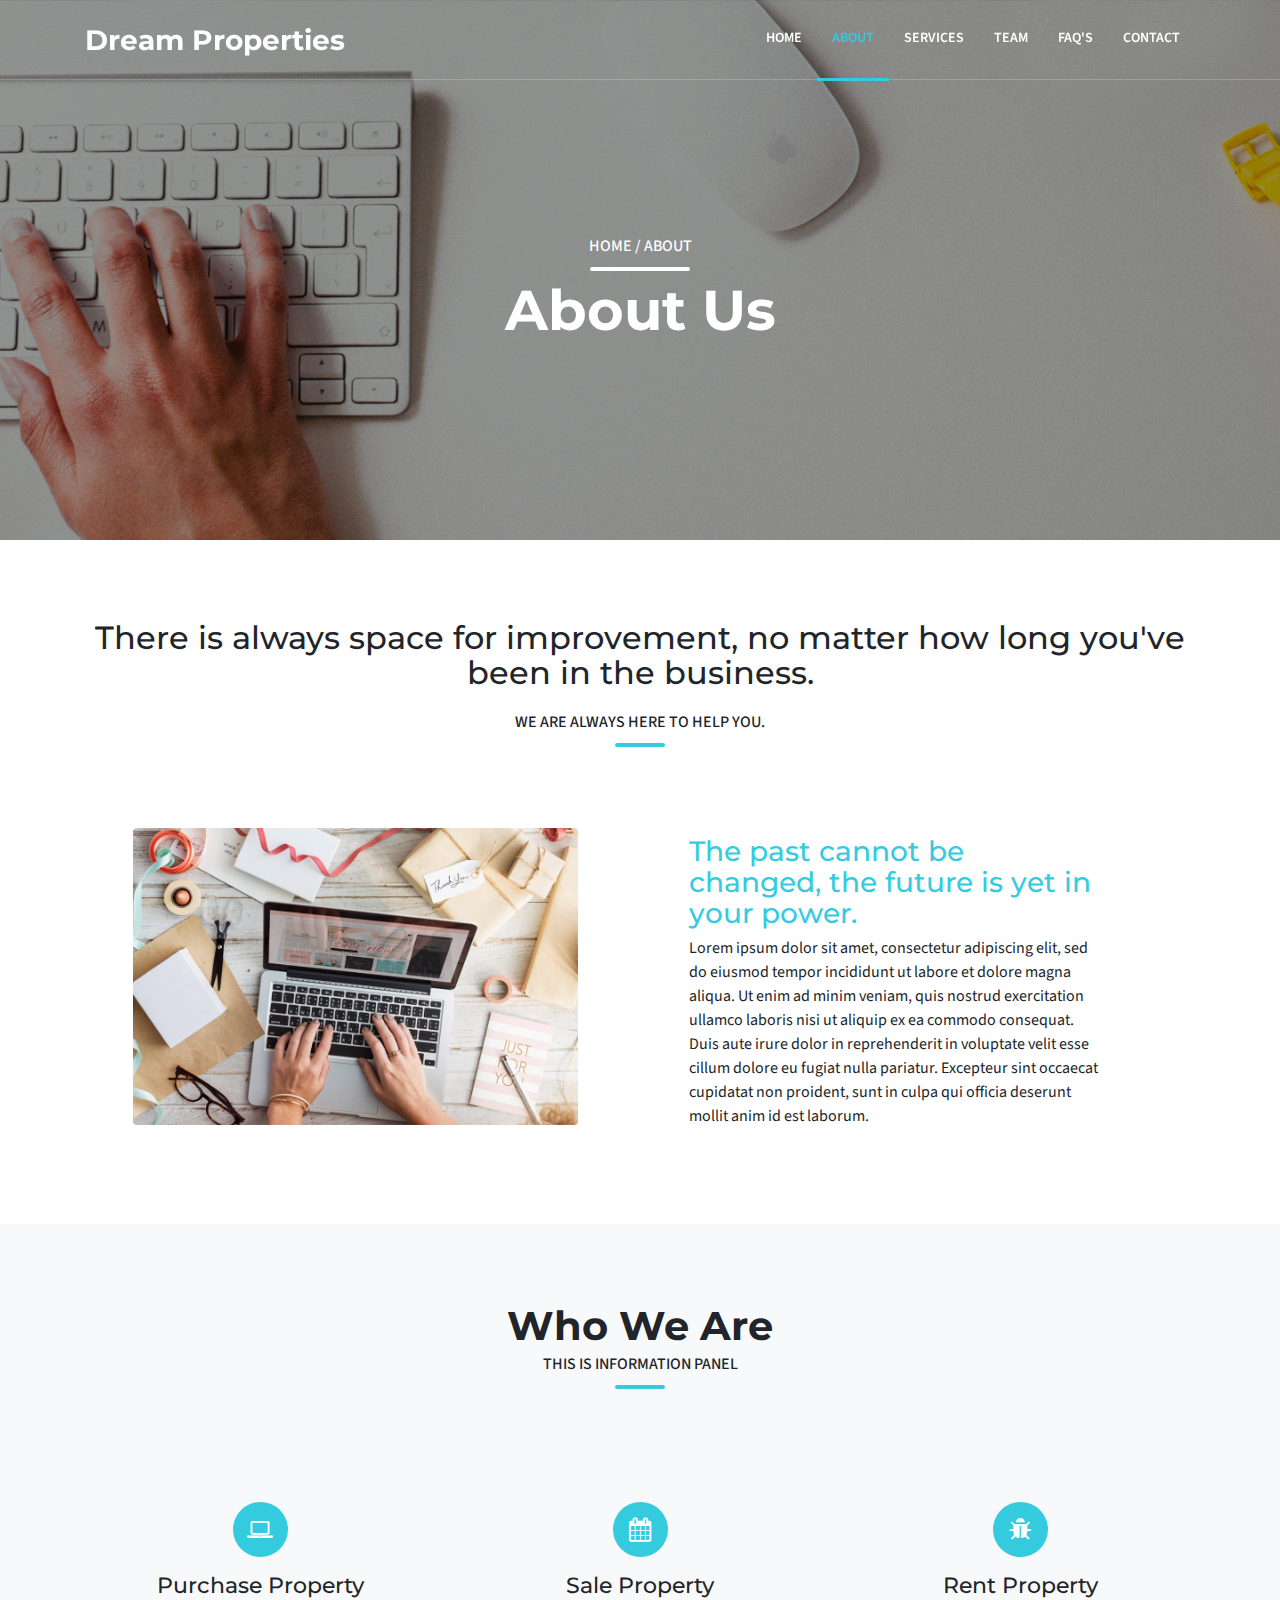
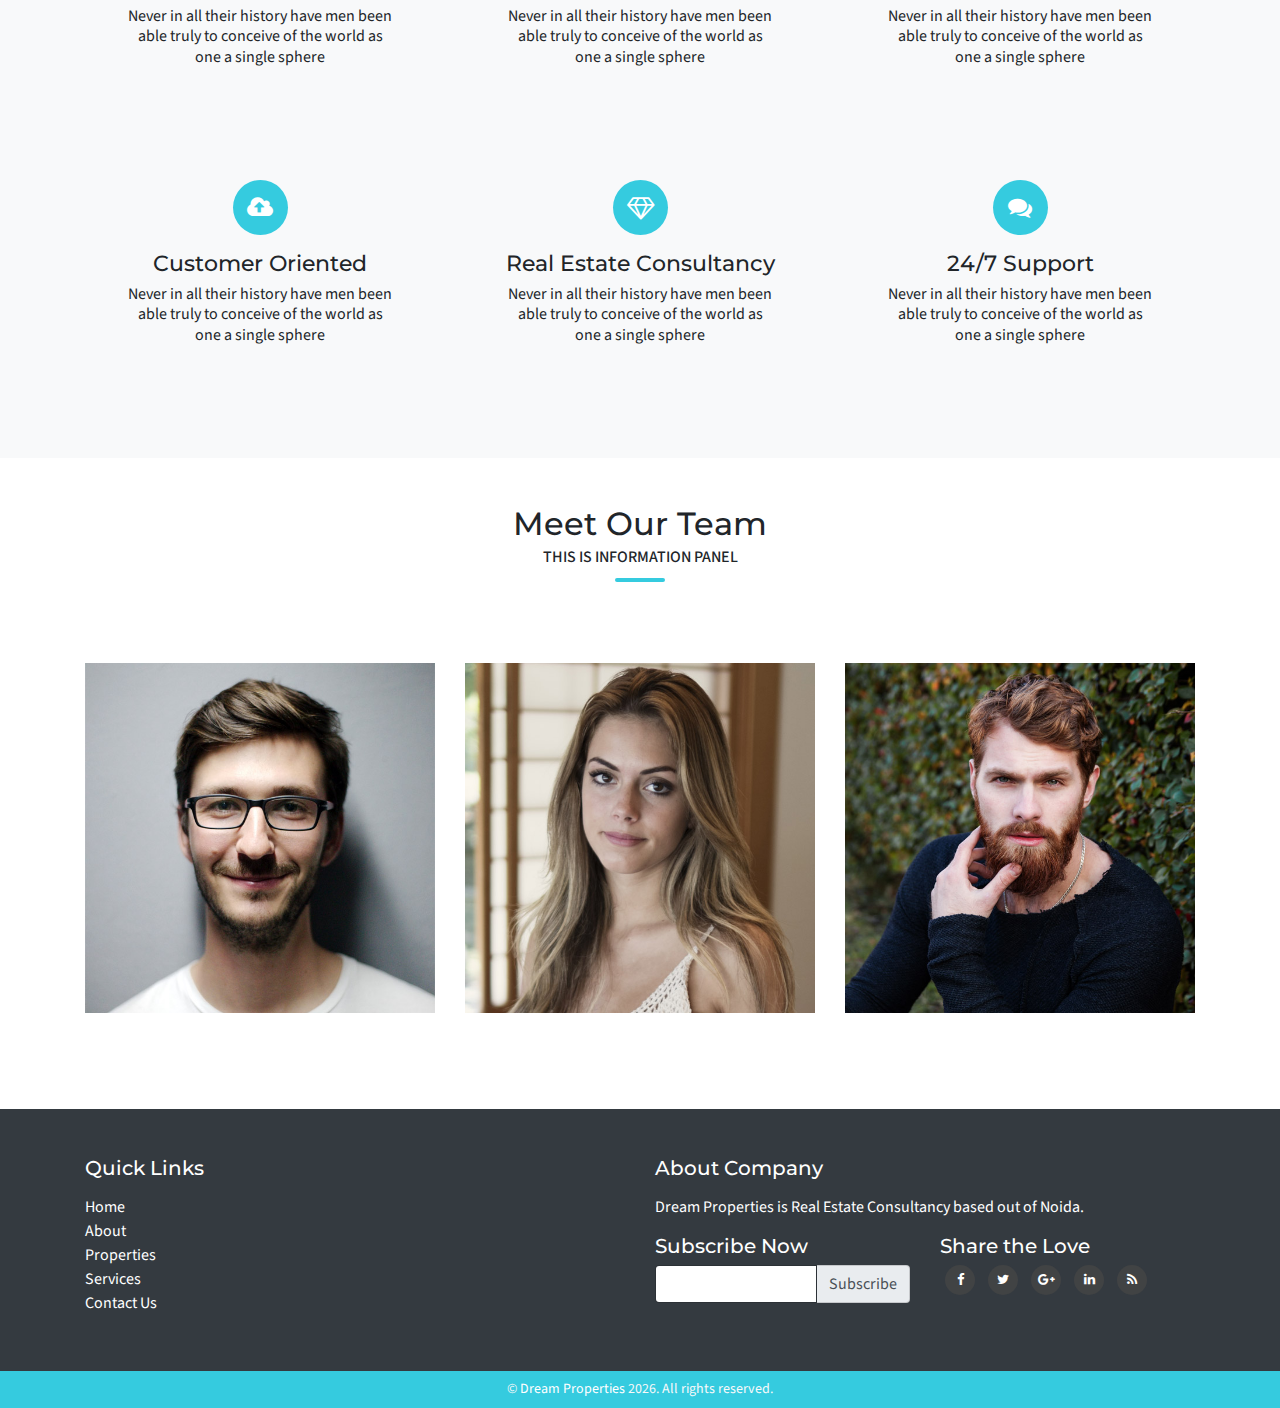
==== about.html @ c7c6ac87 "Adding New Pages" ====
<!DOCTYPE html>
<html>
<head>
	<title>About | Dream Properties</title>
</head>
<!-- bootstrap Style CSS File -->
<link rel="stylesheet" href="css/bootstrap.min.css">
<!-- Custom Style CSS File -->
<link rel="stylesheet" type="text/css" href="css/custom-style.css">
<!-- Font-Awesome Style CSS File -->
<link rel="stylesheet" type="text/css" href="font-awesome/css/font-awesome.min.css">
<body>

<!-- Top navigation -->
<nav class="navbar navbar-expand-md fixed-top top-nav">
	<div class="container">
		  <a class="navbar-brand" href="index.html"><strong>Dream Properties</strong></a>
		  <button class="navbar-toggler" type="button" data-toggle="collapse" data-target="#navbarSupportedContent" aria-controls="navbarSupportedContent" aria-expanded="false" aria-label="Toggle navigation">
		    <span class="navbar-toggler-icon"><i class="fa fa-bars" aria-hidden="true"></i></span>
		  </button>

		  <div class="collapse navbar-collapse" id="navbarSupportedContent">
		    <ul class="navbar-nav ml-auto">
		      <li class="nav-item">
		        <a class="nav-link" href="index.html">Home </a>
		      </li>
		      <li class="nav-item active">
		        <a class="nav-link" href="about.html">About <span class="sr-only">(current)</span></a>
		      </li>
		      <li class="nav-item">
		        <a class="nav-link" href="services.html">Services</a>
		      </li>
		      <li class="nav-item">
		        <a class="nav-link" href="team.html">Team</a>
		      </li>
		      <li class="nav-item">
		        <a class="nav-link" href="faq.html">FAQ's</a>
		      </li>
		      <li class="nav-item">
		        <a class="nav-link" href="contact.html">Contact</a>
		      </li>
		    </ul>
		  </div>	
	</div>
</nav>

<section class="intro intro-small intro-bg bg-overlay-light parallax">
	<div class="caption-container p-5">
		<div class="intro-caption text-center mt-5">
			<h6 class="text-white text-underline-white mb-4 mt-5">Home / About</h6>
			<h1 class="display-4 text-white mb-2">About Us</h1>
		</div>
	</div>
</section>

<!-- Copy block 3-->
<section class="copy-content-sec">
	<div class="container">
		<div class="row">
			<div class="col-md-12 head-sec mb-5">
				<h2 class="text-center mb-4">There is always space for improvement, no matter how long you've been in the business.</h2>
				<h6 class="text-underline-primary text-center mb-5">We are always here to help you.</h6>
			</div>
			<div class="col-md-12 col-lg-5 ml-lg-5 ">
				<img src="img/info-bg-01.jpg" class="img-fluid rounded">
			</div>
			<div class="col-md-12 col-lg-5 copy-container pl-lg-5 mt-md-4 mt-lg-2 ml-lg-5">
				<div class="copy-content">
					<h3 class="text-primary">The past cannot be changed, the future is yet in your power.</h3>
					<p>Lorem ipsum dolor sit amet, consectetur adipiscing elit, sed do eiusmod tempor incididunt ut labore et dolore magna aliqua. Ut enim ad minim veniam, quis nostrud exercitation ullamco laboris nisi ut aliquip ex ea commodo consequat. Duis aute irure dolor in reprehenderit in voluptate velit esse cillum dolore eu fugiat nulla pariatur. Excepteur sint occaecat cupidatat non proident, sunt in culpa qui officia deserunt mollit anim id est laborum.</p>
				</div>
			</div>
		</div>
	</div>
</section>


<!-- Info block 1 -->
<section class="info-section bg-light">
	<div class="container">
		<div class="head-box text-center mb-5">
			<h2>Who We Are</h2>
			<h6 class="text-underline-primary">This is information panel</h6>
		</div>
		<div class="three-panel-block mt-5">
			<div class="row">
				<div class="col-lg-4 col-md-6 col-sm-6">
					<div class="service-block-overlay text-center mb-5 p-lg-3">
						<i class="fa fa-laptop box-circle-solid mt-3 mb-3" aria-hidden="true"></i>
						<h3>Purchase Property</h3>
						<p class="px-4">Never in all their history have men been able truly to conceive of the world as one a single sphere</p>
					</div>
				</div>
				<div class="col-lg-4 col-md-6 col-sm-6">
					<div class="service-block-overlay text-center mb-5 p-lg-3">
						<i class="fa fa-calendar box-circle-solid mt-3 mb-3" aria-hidden="true"></i>
						<h3>Sale Property</h3>
						<p class="px-4">Never in all their history have men been able truly to conceive of the world as one a single sphere</p>
					</div>
				</div>
				<div class="col-lg-4 col-md-6 col-sm-6">
					<div class="service-block-overlay text-center mb-5 p-lg-3">
						<i class="fa fa-bug box-circle-solid mt-3 mb-3" aria-hidden="true"></i>
						<h3>Rent Property</h3>
						<p class="px-4">Never in all their history have men been able truly to conceive of the world as one a single sphere</p>
					</div>
				</div>
				<div class="col-lg-4 col-md-6 col-sm-6">
					<div class="service-block-overlay text-center p-lg-3">
						<i class="fa fa-cloud-upload box-circle-solid mt-3 mb-3" aria-hidden="true"></i>
						<h3>Customer Oriented</h3>
						<p class="px-4">Never in all their history have men been able truly to conceive of the world as one a single sphere</p>
					</div>
				</div>
				<div class="col-lg-4 col-md-6 col-sm-6">
					<div class="service-block-overlay text-center p-lg-3">
						<i class="fa fa-diamond box-circle-solid mt-3 mb-3" aria-hidden="true"></i>
						<h3>Real Estate Consultancy</h3>
						<p class="px-4">Never in all their history have men been able truly to conceive of the world as one a single sphere</p>
					</div>
				</div>
				<div class="col-lg-4 col-md-6 col-sm-6">
					<div class="service-block-overlay text-center p-lg-3">
						<i class="fa fa-comments box-circle-solid mt-3 mb-3" aria-hidden="true"></i>
						<h3>24/7 Support</h3>
						<p class="px-4">Never in all their history have men been able truly to conceive of the world as one a single sphere</p>
					</div>
				</div>
			</div>
		</div>
	</div>
</section>

<!-- team style 1 -->
<section class="team-section py-5">
	<div class="container">
		<div class="row mb-5">
			<div class="head-box text-center mb-5 col-md-12">
				<h2>Meet Our Team</h2>
				<h6 class="text-underline-primary mb-5">This is information panel</h6>
			</div>
			<div class="col-md-4 mb-md-0 mb-sm-4">
				<div class="member-box anim-lf t-bottom">
			        <img class="img-fluid" src="img/t-member-01.jpg" alt="">
			        <div class="overlay-content">
			          <h3 class="text-white ml-3 my-0">Jim Gorden</h3>
			          <p class="text-white ml-3 mb-3">Real Estate Consultant</p>
			          <span class="socail-l ml-3 mb-3">
			            <a href="#" class="mr-2"><i class="fa fa-facebook box-circle-solid"></i></a>
						<a href="#" class="mr-2"><i class="fa fa-twitter box-circle-solid"></i></a>
			          </span>
			        </div>
			    </div>
			</div>
			<div class="col-md-4 mb-md-0 mb-sm-4">
				<div class="member-box anim-lf t-bottom">
			        <img class="img-fluid" src="img/t-member-02.jpg" alt="">
			        <div class="overlay-content">
			          <h3 class="text-white ml-3 my-0">Bruce Wayne</h3>
			          <p class="text-white ml-3 mb-3">Real Estate Consultant</p>
			          <span class="socail-l ml-3 mb-3">
			            <a href="#" class="mr-2"><i class="fa fa-facebook box-circle-solid"></i></a>
						<a href="#" class="mr-2"><i class="fa fa-twitter box-circle-solid"></i></a>
			          </span>
			        </div>
			    </div>
			</div>
			<div class="col-md-4 mb-md-0 mb-sm-4">
				<div class="member-box anim-lf t-bottom">
			        <img class="img-fluid" src="img/t-member-03.jpg" alt="">
			        <div class="overlay-content">
			          <h3 class="text-white ml-3 my-0">Craig Thompson</h3>
			          <p class="text-white ml-3 mb-3">Real Estate Consultant</p>
			          <span class="socail-l ml-3 mb-3">
			            <a href="#" class="mr-2"><i class="fa fa-facebook box-circle-solid"></i></a>
						<a href="#" class="mr-2"><i class="fa fa-twitter box-circle-solid"></i></a>
			          </span>
			        </div>
			    </div>
			</div>
		</div>
	</div>
</section>


<!-- Footer Block 1 -->
<section class="footer-section bg-dark pt-5">
	<div class="container pb-3">
		<div class="row">
			<div class="col-md-6">
				<div class="about-box text-white">
					<h5 class="mb-3">Quick Links</h5>
					<ul class="list-unstyled">
						<li><a href="#" class="text-white">Home</a></li>
						<li><a href="#" class="text-white">About</a></li>
						<li><a href="#" class="text-white">Properties</a></li>
						<li><a href="#" class="text-white">Services</a></li>
						<li><a href="contact.html" class="text-white">Contact Us</a></li>
					</ul>
				</div>
			</div>
			<div class="col-md-6">
				<div class="row">
					<div class="col-md-12">
						<div class="about-box text-white">
							<h5 class="mb-3">About Company</h5>
							<p>Dream Properties is Real Estate Consultancy based out of Noida.</p>
						</div>
					</div>
					<div class="col-md-6">
						<h5 class="text-white">Subscribe Now</h5>
						<div class="input-group">
						  <input class="form-control" aria-label="Amount (to the nearest dollar)" type="text">
						  <span class="input-group-addon">Subscribe</span>
						</div>
					</div>
					<div class="col-md-6">
						<h5 class="text-white">
							Share the Love
						</h5>
						<ul class="social-box social-circle">
		                    <li><a href="#" class="fa-box" title="Facebook"><i class="fa fa-facebook"></i></a></li>
		                    <li><a href="#" class="tw-box" title="Twitter"><i class="fa fa-twitter"></i></a></li>
		                    <li><a href="#" class="go-box" title="Google +"><i class="fa fa-google-plus"></i></a></li>
		                    <li><a href="#" class="ld-box" title="Linkedin"><i class="fa fa-linkedin"></i></a></li>
		                    <li><a href="#" class="rss-box" title="Rss"><i class="fa fa-rss"></i></a></li>
		                </ul>
					</div>
				</div>
			</div>
		</div>
	</div>
	<div class="copy-footer bg-primary py-2 mt-4">
		<div class="container text-center text-light">
			&copy; <a href="#" target="_blank">Dream Properties</a> <span id="year"></span>. All rights reserved.<i class="fa"></i>
		</div>
	</div>
</section>

<!-- Javascript Files  -->
<script  src="http://code.jquery.com/jquery-3.2.1.min.js"></script>
<script src="js/bootstrap.min.js"></script>
<script src="js/core.js"></script>
</body>
</html>
---- css/custom-style.css ----
/*Google Fonts*/
@import url('https://fonts.googleapis.com/css?family=Montserrat:500,600,700');
@import url('https://fonts.googleapis.com/css?family=Source+Sans+Pro:400,600,700');

body, html{
	height: 100%;
	width:100%;
}
body{
	font-size: 1rem;
	font-family: 'Source Sans Pro', sans-serif;
}

/* ========== Universal Stylings ========== */
h1,h2,h3,h4,h5{
	position: relative;
	font-family: 'Montserrat', sans-serif;
}
h6{
	position: relative;
	text-transform: uppercase;
}
.bg-primary{
	background-color: #35CBDF!important;
}
.text-inverse{
	color: #074052;
}
.text-primary{
	color: #35CBDF!important;
}
.btn{
	font-family: 'Montserrat', sans-serif;
	font-size: 1rem;
	font-weight: 600;
	
}
.btn-primary{
	background-color: #35CBDF;
	border-color: #35CBDF;
	text-shadow: 1px 1px 2px rgba(0,0,0,0.4)
}
.btn-primary:hover,.btn-primary:focus{
	background-color: #00BED7;
	border-color: #00BED7;
}
.btn-capsul{
	border-radius: 50px;
}
i.box-circle-outline{
	border-color: inherit;
	border-width: 1px;
	border-style:solid;
	border-radius: 50%;
	height: 50px;
    line-height: 50px;
    text-align: center;
    width: 50px;
}
i.box-circle-solid{
	background-color:#35CBDF;
	border-radius: 50%;
    color: #fff;
    font-size: 22px;
    height: 55px;
    line-height: 55px;
    text-align: center;
    width: 55px;
}
.text-underline-white:before{
	content:"";
	position: absolute;
	width:100px;
	height: 4px;
	left:50%;
	margin-left:-50px;
	background:#fff;
	bottom: -15px;
	border-radius: 10px;
}
.text-underline-rb-white:before{
	content:"";
	position: absolute;
	width:100px;
	height: 4px;
	left:0;
	background:#fff;
	bottom: -15px;
	border-radius: 10px;
}
.text-underline-primary:before{
	content:"";
	position: absolute;
	width:50px;
	height: 4px;
	left:50%;
	margin-left:-25px;
	background:#35CBDF;
	bottom: -15px;
	border-radius: 10px;
}
.text-underline-rb-primary:before{
	content:"";
	position: absolute;
	width:100px;
	height: 4px;
	left:0;
	background:#35CBDF;
	bottom: -15px;
	border-radius: 10px;
}
.bg-overlay:before{
	content:"";
	background:rgba(0,0,0,0.7);
	position: absolute;
	height: 100%;
	width:100%;
	left:0;
	top:0;
	z-index: -1;
}
.bg-overlay-light:before{
	content:"";
	background:rgba(0,0,0,0.4);
	position: absolute;
	height: 100%;
	width:100%;
	left:0;
	top:0;
	z-index: -1;
}
.parallax{
	background-attachment: fixed!important;
}



/* ========== Top Navigation ========== */
.top-nav {
    border-bottom: 1px solid rgba(255, 255, 255, 0.2);
    height: 80px;
    transition: 0.5s ease-in;
	-webkit-transition: 0.5s ease-in;
	-moz-transition: 0.5s ease-in;
}
.top-nav .navbar-nav li .nav-link {
    color: #fff;
    font-size: 14px;
    padding:29px 15px;
    font-weight: 600;
    text-transform: uppercase;
    transition: 0.5s ease-in;
	-webkit-transition: 0.5s ease-in;
	-moz-transition: 0.5s ease-in;
}
.top-nav li a.nav-link:hover, .top-nav .nav-item.active a.nav-link{
    border-bottom: 3px solid #35cbdf;
    color: #35cbdf;
    transition: 0.5s ease-in;
	-webkit-transition: 0.5s ease-in;
	-moz-transition: 0.5s ease-in;
}
.top-nav .navbar-brand{
	font-size: 28px;
	color: #fff;
	font-family: 'Montserrat', sans-serif;
}
.top-nav.light-header{
	height: 60px;
	background: #fff;
	box-shadow: 0 0 10px rgba(0,0,0,0.23);
	transition: 0.5s ease-in;
	-webkit-transition: 0.5s ease-in;
	-moz-transition: 0.5s ease-in;
}
.top-nav.light-header .navbar-brand{
	color: #212121;
}
.top-nav.light-header .navbar-nav li .nav-link {
    color: #212121;
    padding: 19px 15px;
    transition: 0.5s ease-in;
	-webkit-transition: 0.5s ease-in;
	-moz-transition: 0.5s ease-in;
}

.top-nav.light-header li a.nav-link:hover, .top-nav.light-header .nav-item.active a.nav-link{
	border-bottom: 3px solid #35cbdf;
    color: #35cbdf;
    transition: 0.5s ease-in;
	-webkit-transition: 0.5s ease-in;
	-moz-transition: 0.5s ease-in;
}


/* ========== Intro Header ========== */
.intro{
	float: left;
	width:100%;
	display: flex;
	align-items:center;
	height:100%;
	position: relative;
	z-index: 1;
}
.intro.intro-small{
	height: 60%;
}
.intro-bg{
	background:url("../img/intro-bg-03.jpg");
	background-repeat:no-repeat;
	background-position: center center;
	background-size:cover;
}
.caption-container{
	width:50rem;
	margin:0 auto;
}
.caption-two-panel{
	display: flex;
	align-items:center;
}
.intro h1{
	font-weight: 700;
}
.intro-caption .btn i{
	float: left;
	margin-right:15px;
}
.intro .carousel-item{
	height: 100vh;
}
.intro .carousel-item::before{
	content:"";
	background:rgba(0,0,0,0.6);
	position: absolute;
	width:100%;
	height: 100vh;
}
.intro  .carousel-caption{
	top:25%;
}

/* ========== Who We Are ========== */

.info-section{
	float: left;
	width:100%;
	padding:5rem 0;
	position: relative;
	z-index: 1;
}
.info-section h2{
	font-weight: 700;
	font-size: 2.5rem;
}

.info-section .head-sec{
	float: left;
	width:100%;
}

.info-section h3{
	font-size: 1.4rem;
}
.info-section p {
    font-size: 1rem;
    line-height: 1.3rem;
}
.info-section .box h2{
    font-size:24px;
    margin-bottom:20px;
    margin-top:0;
}

.info-section .box i{
    font-size:20px;
}
.info-section .box{
    display:flex;
}
.info-section .text-box{
    flex:1 1 0;
    text-align:left;
}
.info-section .icon-box{
    line-height: 1.2;
    width:70px;
}
.info-section .service-block-overlay{
	transition: .5s;
	-webkit-transition: .5s;
	-moz-transition: .5s;
}
.info-section .service-block-overlay:hover{
	background: #fff none repeat scroll 0 0;
    border-radius: 5px;
    box-shadow: 0 0 90px rgba(0, 0, 0, 0.1);
    float: left;
    margin-top: -10px;
    position: relative;
    width: 100%;
	transition: .5s;
	-webkit-transition: .5s;
	-moz-transition: .5s;
}
.content-half{
    color:#fff;
}
.content-half ul{
    padding:0;
    list-style:none;
}
.content-half ul li{
    margin:15px 0;
    float:left;
    width:100%;
}
.content-half ul li i{
    float:left;
    font-size:30px;
    padding-top:10px;
    padding-bottom:10px;
}
.content-half ul li .list-content{
    float:left;
    margin-left:20px;
}
.content-half ul li strong{
    font-size:19px;
    font-weight:700;
}
.content-half .btn{
    margin-top:20px;
}
/*--- three Block Panel ---*/
.three-panel-block{
	float: left;
	width: 100%;
}
.three-panel-block i{
	font-size: 1.5rem;
	margin-bottom: 15px;
}
.three-panel-block i.box-round{
	border-color: inherit;
	border-width: 1px;
	border-style:solid;
	padding:16px;
	border-radius: 50%;
}

/*--- Two Block Panel ---*/
.two-panel-block{
	float: left;
	width: 100%;
}
.two-panel-block p{
	font-size:16px;
}


/*--- Two Block Panel ---*/
.four-panel-block{
	float: left;
	width:100%;
}

/* ========== Who We Are ========== */
.widget{
	float: left;
	width:100%;
	position: relative;
	z-index: 1;
}

/* ========== Copy Content Styles ========== */
.copy-content-sec{
	float: left;
	width:100%;
	padding:5rem 0;
	position: relative;
	z-index: 1;
}
.copy-container{
	display: flex;
	align-items: center;
}
.copy-content{
	float: left;
	width:100%;
}
.copy-content li i{
	float: left;
	width:30px;
	margin-top:5px;
	color: #5CB85C;
}

/* ========== Team Section ========== */

.team-section{
	float: left;
	width:100%;
	position: relative;
	z-index: 1;
}
.team-footer{
	float: left;
	width:100%;
	padding: 15px;
}
.team-footer h3{
	font-size: 1.5rem;
	text-transform: capitalize;
}
.member-box{
  width:100%
  float:left;
  position:relative;
  overflow:hidden
}
.member-box:hover> img{
transform: scale(1.05);
transition:1s ease-in;  
}
.member-box img{
  transition:0.3s ease-in;  
}
.member-box.t-bottom .overlay-content{
	display:flex;
	flex-direction:column;
	justify-content:flex-end;
}
.member-box.t-center .overlay-content{
	display:flex;
	flex-direction:column;
	justify-content:center;
	align-items: center;
}
.member-box i.box-circle-solid{
	padding: 0;
	width:40px;
	height: 40px;
	text-align: center;
	line-height: 40px;
}
/* style 1 */
.member-box.anim-lf .overlay-content{
  position:absolute;
  background-color:rgba(0,0,0,0.6);
  left:-100%;
  bottom:0;
  width: 100%;
  height:100%;
  transition:0.4s ease-in;
}
.member-box.anim-lf:hover>.overlay-content{
  left:0;
  transition:0.4s ease-in;
}
/* style 1 */
.member-box.anim-bt .overlay-content{
  position:absolute;
  background-color:rgba(0,0,0,0.6);
  bottom:-100%;
  width: 100%;
  height:100%;
  transition:0.6s ease-in;
}

.member-box.anim-bt:hover>.overlay-content{
  bottom:0;
  transition:0.4s ease-in;
}

/* ========== Testimonial Section ========== */
.testimonial-section{
	float: left;
	width:100%;
	position: relative;
	z-index: 1;
}
.testimonial-section .block-style-03 img{
	width:100px;
}

/* ========== Footer Section ========== */
.footer-section{
	float: left;
	width:100%;
	position: relative;
	z-index: 1;
}
.footer-section .list-box img {
    width: 70px;
}
.footer-section .list-box a.title{
	font-size: 14px;
	line-height: 0;
}
.footer-section .copy-text{
	font-size: 12px;
	border-top: 1px solid #555;
}
.social-box a.icoRss:hover {
	background-color: #F56505;
}
.social-box a.fa-box:hover {
	background-color:#3B5998;
}
.social-box a.tw-box:hover {
	background-color:#33ccff;
}
.social-box a.go-box:hover {
	background-color:#BD3518;
}
.social-box a.ld-box:hover {
	background-color:#007bb7;
}
ul.social-box {
	list-style: none;
	display: inline;
	margin-left:0 !important;
	padding: 0;
}
ul.social-box li {
	display: inline;
	margin: 0 5px;
}
.social-box li a {
    background: #414344;
    border-radius: 50%;
    display: inline-block;
    font-size: 13px;
    height: 30px;
    margin: 0 auto;
    position: relative;
    text-align: center;
    width: 30px;
}

.social-box li i {
	margin:0;
	line-height:30px;
	text-align: center;
}

.social-box li a:hover i, .triggeredHover {
	-moz-transform: rotate(360deg);
	-webkit-transform: rotate(360deg);
	-ms--transform: rotate(360deg);
	transform: rotate(360deg);
	-webkit-transition: all 0.2s;
	-moz-transition: all 0.2s;
	-o-transition: all 0.2s;
	-ms-transition: all 0.2s;
	transition: all 0.2s;
}
.social-box i {
	color: #fff;
	-webkit-transition: all 0.8s;
	-moz-transition: all 0.8s;
	-o-transition: all 0.8s;
	-ms-transition: all 0.8s;
	transition: all 0.8s;
}

/* ========== Copy Content Styles ========== */
.copy-content-sec{
	float: left;
	width:100%;
	padding:5rem 0;
	position: relative;
	z-index: 1;
}
.copy-container{
	display: flex;
	align-items: center;
}
.copy-content{
	float: left;
	width:100%;
}
.copy-content li i{
	float: left;
	width:30px;
	margin-top:5px;
	color: #5CB85C;
}
.faq-box .card{
	border-color: #35CBDF;	
	margin-top: 10px;
}
.faq-box .card-header{
	background-color: #35CBDF;
	color: #fff;
}


/* ========== Price Table Styles ========== */
.price-section{
	float: left;
	width:100%;
	padding:5rem 0;
	position: relative;
	z-index: 1;
}
.price-section h2 {
    font-size: 2.5rem;
    font-weight: 700;
}
.price-section .price-block{

}
.price-section .currency{
	font-size: 25px;
    vertical-align: super;
}
.price-section .price-count{
	font-size: 60px;
	line-height: 60px;
}
.price-section .price-block small{
	display: block;
	font-size: 15px;
}

/* ========== Contact Section ========== */
.contact-section{
	float: left;
	width: 100%;
	position: relative;
	z-index: 1;
}
.contact-section #map {
    display: block;
    width: 100%;
    height: 100%;
}

.contact-section #map {
    background: #fff;
    width:100%;
    height: 100%;
}
.contact-section .form-control{
	border-radius: 0;
}
.contact-section #map{
	height: 350px;
}

/* ========== Copy Footer Styles ========== */
.copy-footer{
	float: left;
	width:100%;
	font-size: 14px;
	background: #111;
}
.copy-footer a{
	color: #fff;
}
.copy-footer a:hover{
	text-decoration: underline;
}


/* ========== Responsive Stylings ========== */
@media (max-width: 991px){
	.container{
		width: 100%;
	}
	.intro .intro-box{
		padding-left: 0;
		margin-bottom: 0;
	}
	.intro .intro-box span{
		margin-right: 10px;
	}
	.intro .intro-box .list-item{
		width: 85%;
	}
	.content-half ul li i{
		font-size: 20px;
	}
	.content-half ul li .list-content{
		width:77%;
	}
	.content-half ul li strong{
		line-height: 0;
	}
	.testimonial-section .single-testimonial .carousel-item{
		width: 100%;
		margin-left: 0;
		margin-right: 0;
	}
	.widget h2 {
    	font-size: 1.5rem;
	}
	.widget .counter{
		line-height: 0;
		font-size: 1.7rem;
	}
	.widget .fa-3x{
		font-size: 2rem;
	}
	.widget .stat-content h4{
		font-size: 1.2rem;
	}
}

@media (max-width: 767px){
	.container{
		width:100%;
	}
	.intro .intro-form-small input[type="text"], .intro .intro-form-small input[type="password"]{
		width: 36%;
	}
	.intro .carousel-caption{
		top:10%;
	}
	.widget.widget-counter .container{
		width: 100%;
	}
	.contact-section #map {
    	height: 400px
	}
    .intro .display-4{
        font-size:2rem;
    }
    .intro p{
        display: none;
    }
    .intro img{
        height: 100%;
    }
    .intro .btn-primary{
        margin-top: 20px;
    }
    .top-nav .navbar-toggler i {
    color: #fff;
    margin-top: 6px;
    }
    .top-nav.light-header .navbar-toggler i {
    color: #00BED7;
    }
    .top-nav  .navbar-collapse.show {
    background-color: #fff;
    text-align: center;
    padding: 12px 0;
    }
    .top-nav .navbar-collapse.show a{
    color: #000;
    }
}
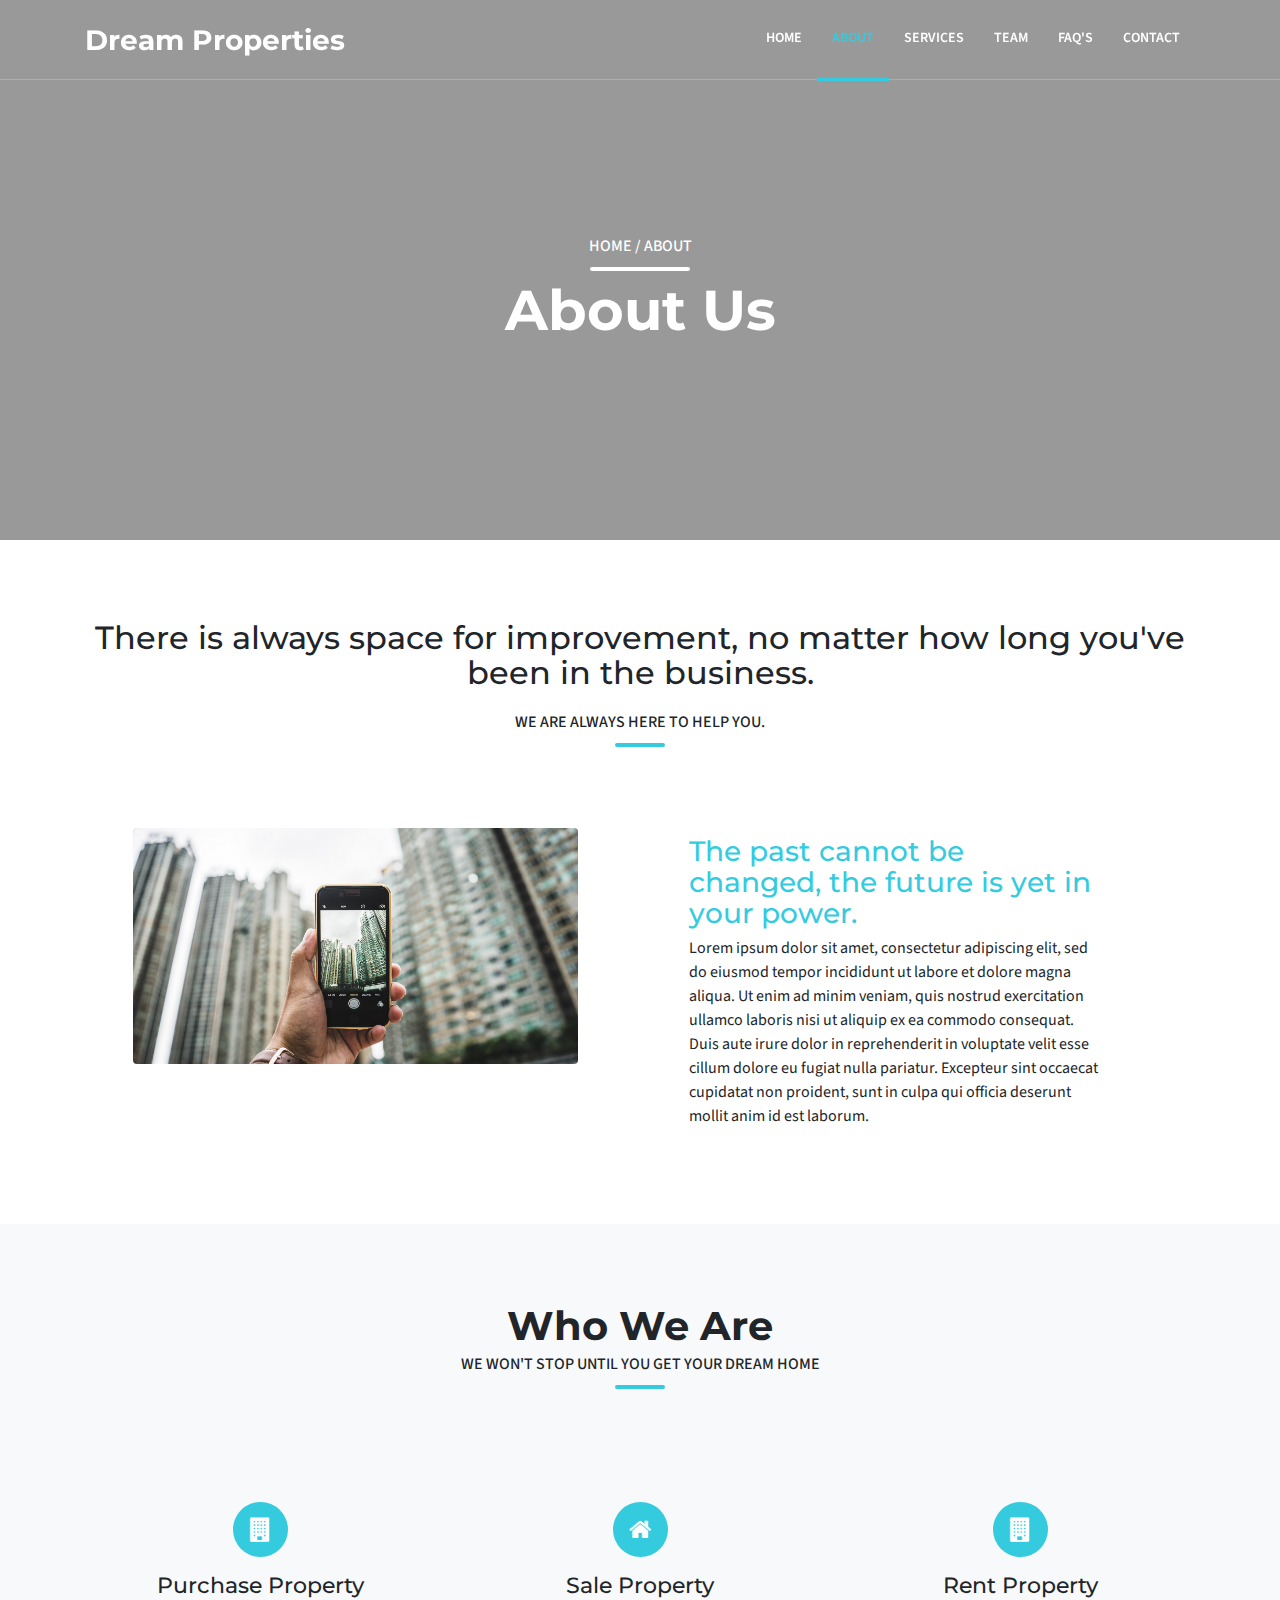
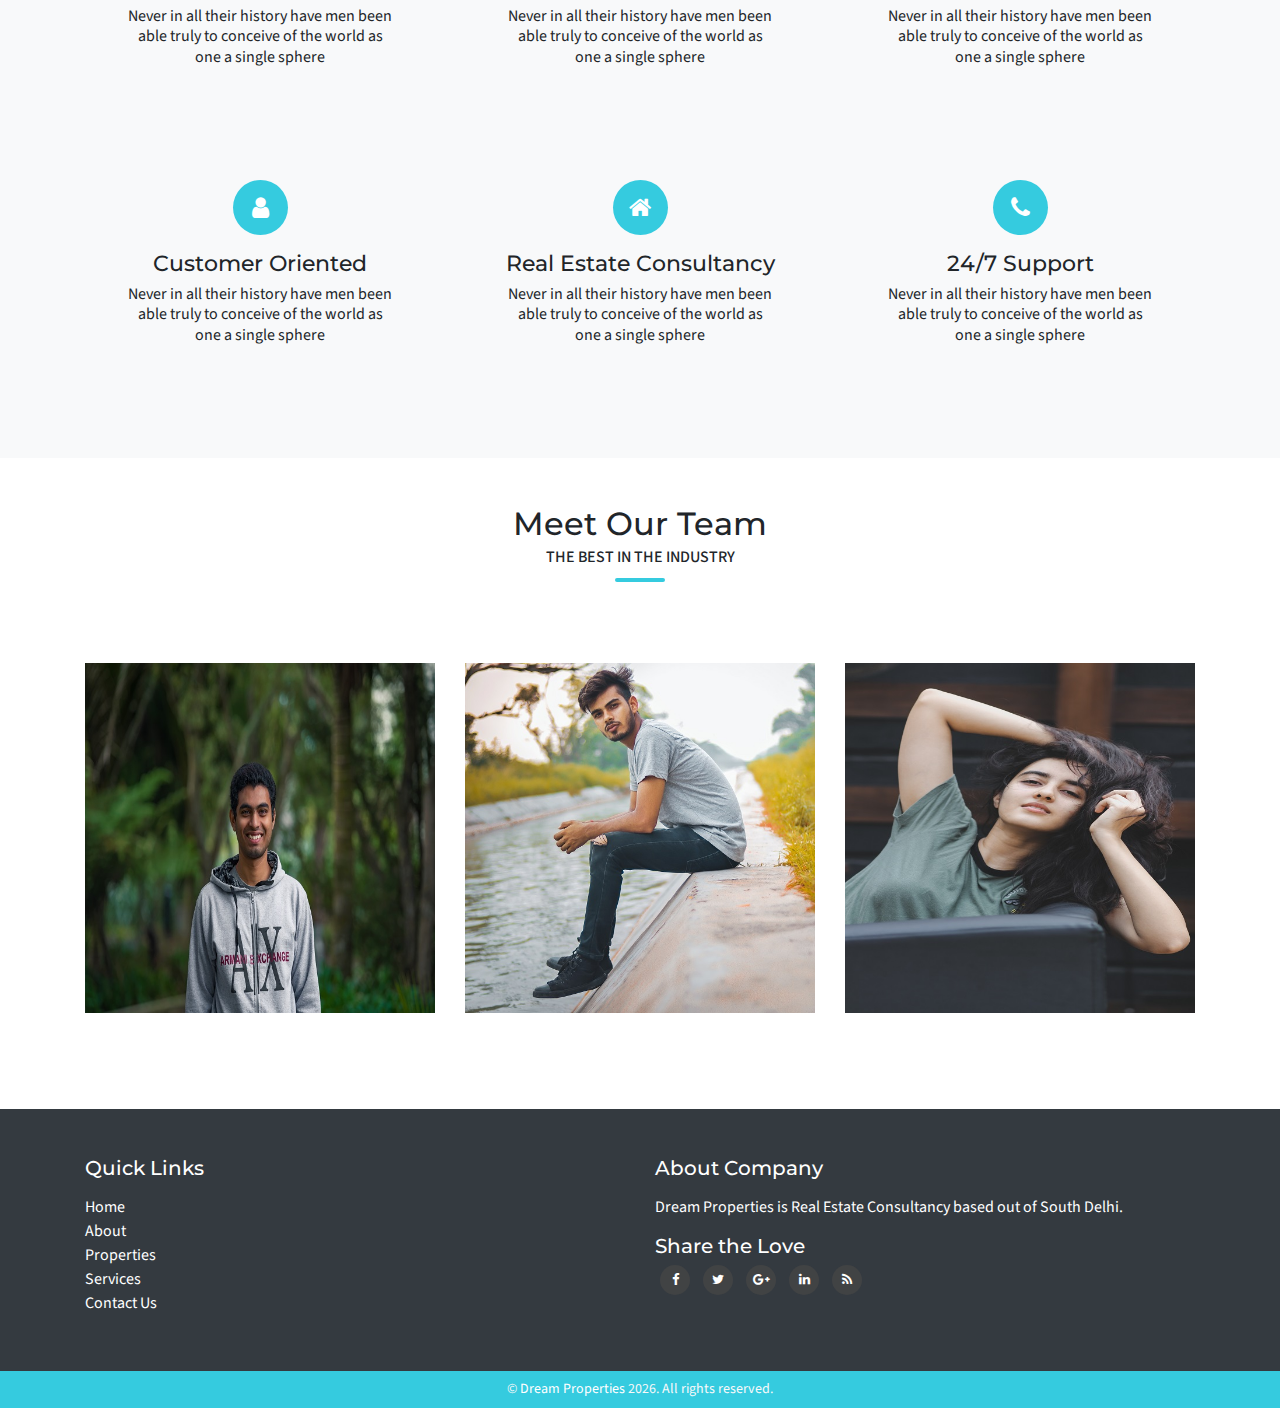
==== commit 09df3043: "About Page Revised" ====
--- a/about.html
+++ b/about.html
@@ -62,7 +62,7 @@
 				<h6 class="text-underline-primary text-center mb-5">We are always here to help you.</h6>
 			</div>
 			<div class="col-md-12 col-lg-5 ml-lg-5 ">
-				<img src="img/info-bg-01.jpg" class="img-fluid rounded">
+				<img src="img/house-apt.jpg" class="img-fluid rounded">
 			</div>
 			<div class="col-md-12 col-lg-5 copy-container pl-lg-5 mt-md-4 mt-lg-2 ml-lg-5">
 				<div class="copy-content">
@@ -80,48 +80,48 @@
 	<div class="container">
 		<div class="head-box text-center mb-5">
 			<h2>Who We Are</h2>
-			<h6 class="text-underline-primary">This is information panel</h6>
+			<h6 class="text-underline-primary">We won't stop until you get your dream home</h6>
 		</div>
 		<div class="three-panel-block mt-5">
 			<div class="row">
 				<div class="col-lg-4 col-md-6 col-sm-6">
 					<div class="service-block-overlay text-center mb-5 p-lg-3">
-						<i class="fa fa-laptop box-circle-solid mt-3 mb-3" aria-hidden="true"></i>
+						<i class="fa fa-building box-circle-solid mt-3 mb-3" aria-hidden="true"></i>
 						<h3>Purchase Property</h3>
 						<p class="px-4">Never in all their history have men been able truly to conceive of the world as one a single sphere</p>
 					</div>
 				</div>
 				<div class="col-lg-4 col-md-6 col-sm-6">
 					<div class="service-block-overlay text-center mb-5 p-lg-3">
-						<i class="fa fa-calendar box-circle-solid mt-3 mb-3" aria-hidden="true"></i>
+						<i class="fa fa-home box-circle-solid mt-3 mb-3" aria-hidden="true"></i>
 						<h3>Sale Property</h3>
 						<p class="px-4">Never in all their history have men been able truly to conceive of the world as one a single sphere</p>
 					</div>
 				</div>
 				<div class="col-lg-4 col-md-6 col-sm-6">
 					<div class="service-block-overlay text-center mb-5 p-lg-3">
-						<i class="fa fa-bug box-circle-solid mt-3 mb-3" aria-hidden="true"></i>
+						<i class="fa fa-building box-circle-solid mt-3 mb-3" aria-hidden="true"></i>
 						<h3>Rent Property</h3>
 						<p class="px-4">Never in all their history have men been able truly to conceive of the world as one a single sphere</p>
 					</div>
 				</div>
 				<div class="col-lg-4 col-md-6 col-sm-6">
 					<div class="service-block-overlay text-center p-lg-3">
-						<i class="fa fa-cloud-upload box-circle-solid mt-3 mb-3" aria-hidden="true"></i>
+						<i class="fa fa-user box-circle-solid mt-3 mb-3" aria-hidden="true"></i>
 						<h3>Customer Oriented</h3>
 						<p class="px-4">Never in all their history have men been able truly to conceive of the world as one a single sphere</p>
 					</div>
 				</div>
 				<div class="col-lg-4 col-md-6 col-sm-6">
 					<div class="service-block-overlay text-center p-lg-3">
-						<i class="fa fa-diamond box-circle-solid mt-3 mb-3" aria-hidden="true"></i>
+						<i class="fa fa-home box-circle-solid mt-3 mb-3" aria-hidden="true"></i>
 						<h3>Real Estate Consultancy</h3>
 						<p class="px-4">Never in all their history have men been able truly to conceive of the world as one a single sphere</p>
 					</div>
 				</div>
 				<div class="col-lg-4 col-md-6 col-sm-6">
 					<div class="service-block-overlay text-center p-lg-3">
-						<i class="fa fa-comments box-circle-solid mt-3 mb-3" aria-hidden="true"></i>
+						<i class="fa fa-phone box-circle-solid mt-3 mb-3" aria-hidden="true"></i>
 						<h3>24/7 Support</h3>
 						<p class="px-4">Never in all their history have men been able truly to conceive of the world as one a single sphere</p>
 					</div>
@@ -137,13 +137,13 @@
 		<div class="row mb-5">
 			<div class="head-box text-center mb-5 col-md-12">
 				<h2>Meet Our Team</h2>
-				<h6 class="text-underline-primary mb-5">This is information panel</h6>
+				<h6 class="text-underline-primary mb-5">The best in the industry</h6>
 			</div>
 			<div class="col-md-4 mb-md-0 mb-sm-4">
 				<div class="member-box anim-lf t-bottom">
-			        <img class="img-fluid" src="img/t-member-01.jpg" alt="">
+			        <img class="img-fluid" src="img/t-member-indian.jpg" alt="">
 			        <div class="overlay-content">
-			          <h3 class="text-white ml-3 my-0">Jim Gorden</h3>
+			          <h3 class="text-white ml-3 my-0">Rakesh Sharma</h3>
 			          <p class="text-white ml-3 mb-3">Real Estate Consultant</p>
 			          <span class="socail-l ml-3 mb-3">
 			            <a href="#" class="mr-2"><i class="fa fa-facebook box-circle-solid"></i></a>
@@ -154,9 +154,9 @@
 			</div>
 			<div class="col-md-4 mb-md-0 mb-sm-4">
 				<div class="member-box anim-lf t-bottom">
-			        <img class="img-fluid" src="img/t-member-02.jpg" alt="">
+			        <img class="img-fluid" src="img/t-member-indian2.jpg" alt="">
 			        <div class="overlay-content">
-			          <h3 class="text-white ml-3 my-0">Bruce Wayne</h3>
+			          <h3 class="text-white ml-3 my-0">Vishal Singh</h3>
 			          <p class="text-white ml-3 mb-3">Real Estate Consultant</p>
 			          <span class="socail-l ml-3 mb-3">
 			            <a href="#" class="mr-2"><i class="fa fa-facebook box-circle-solid"></i></a>
@@ -167,9 +167,9 @@
 			</div>
 			<div class="col-md-4 mb-md-0 mb-sm-4">
 				<div class="member-box anim-lf t-bottom">
-			        <img class="img-fluid" src="img/t-member-03.jpg" alt="">
+			        <img class="img-fluid" src="img/t-member-indian1.jpg" alt="">
 			        <div class="overlay-content">
-			          <h3 class="text-white ml-3 my-0">Craig Thompson</h3>
+			          <h3 class="text-white ml-3 my-0">Ekta Pant</h3>
 			          <p class="text-white ml-3 mb-3">Real Estate Consultant</p>
 			          <span class="socail-l ml-3 mb-3">
 			            <a href="#" class="mr-2"><i class="fa fa-facebook box-circle-solid"></i></a>
@@ -204,16 +204,16 @@
 					<div class="col-md-12">
 						<div class="about-box text-white">
 							<h5 class="mb-3">About Company</h5>
-							<p>Dream Properties is Real Estate Consultancy based out of Noida.</p>
+							<p>Dream Properties is Real Estate Consultancy based out of South Delhi.</p>
 						</div>
 					</div>
-					<div class="col-md-6">
+					<!-- <div class="col-md-6">
 						<h5 class="text-white">Subscribe Now</h5>
 						<div class="input-group">
 						  <input class="form-control" aria-label="Amount (to the nearest dollar)" type="text">
 						  <span class="input-group-addon">Subscribe</span>
 						</div>
-					</div>
+					</div> -->
 					<div class="col-md-6">
 						<h5 class="text-white">
 							Share the Love
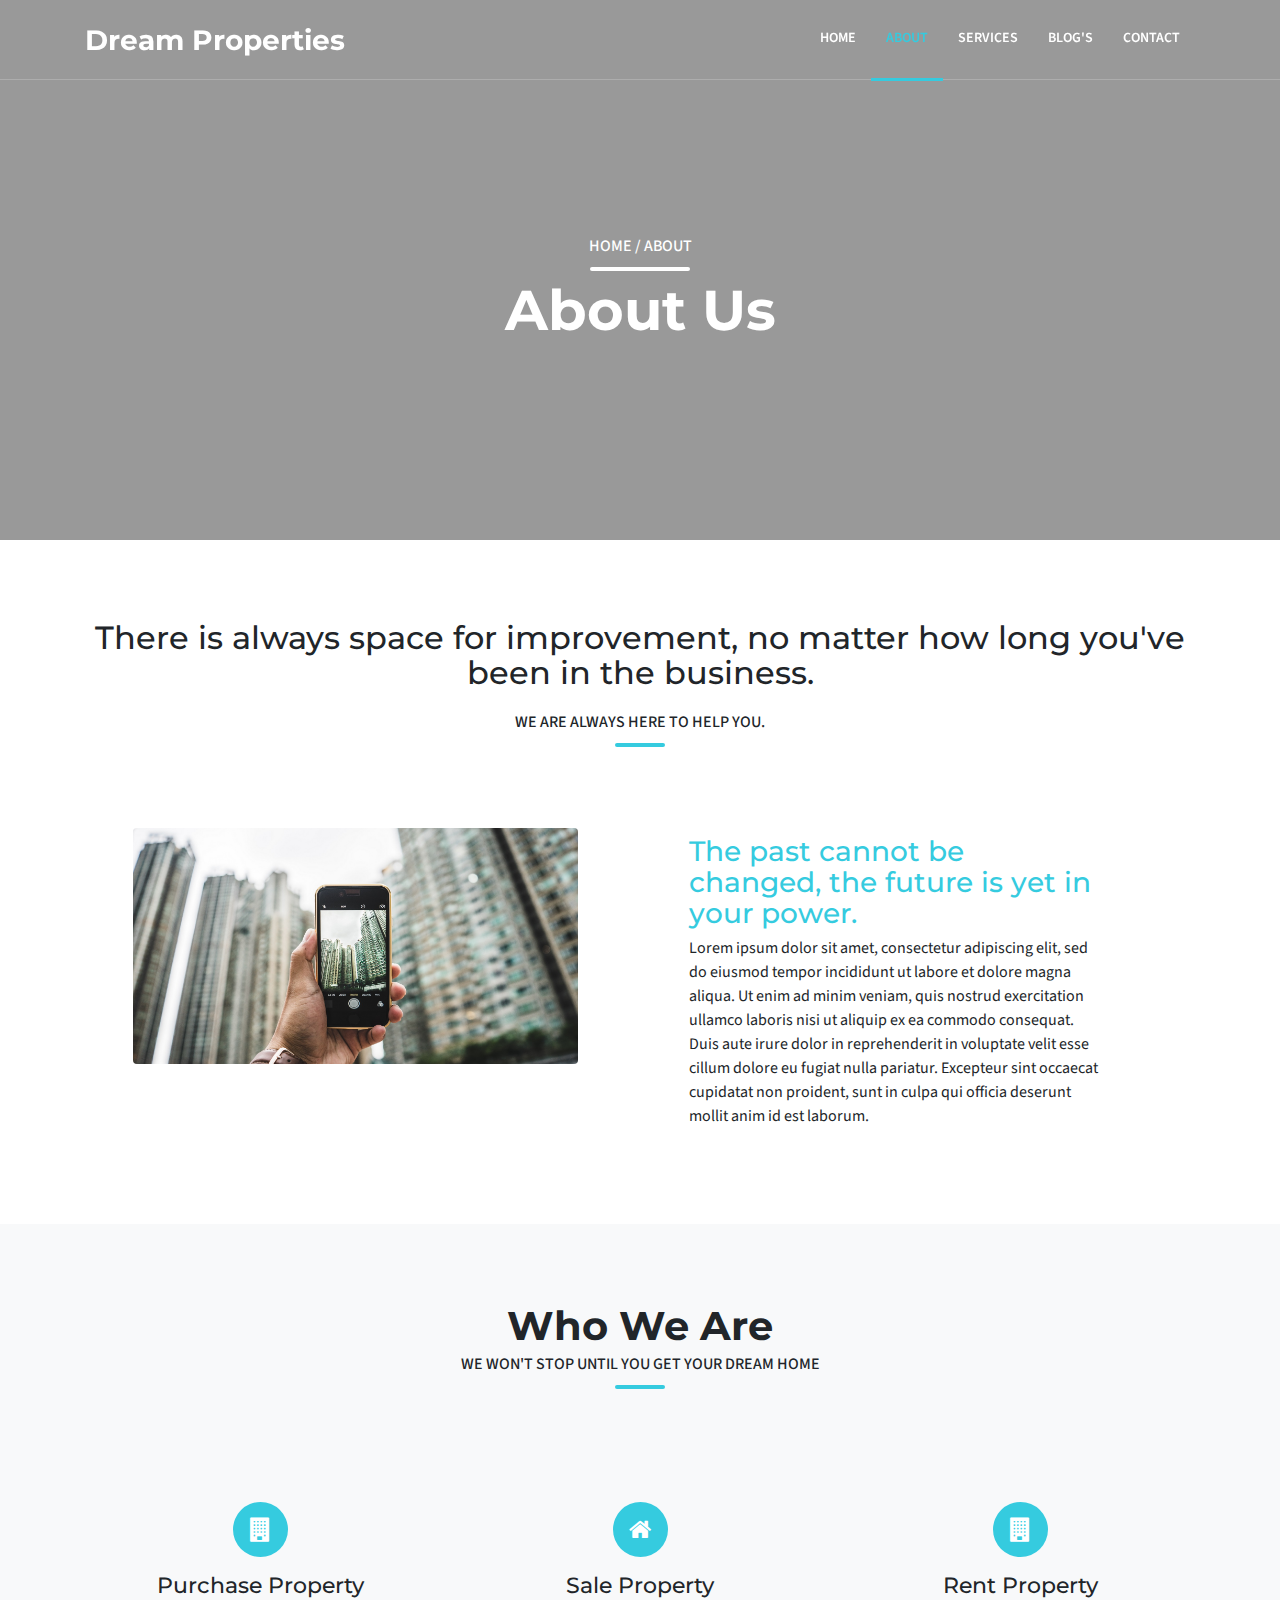
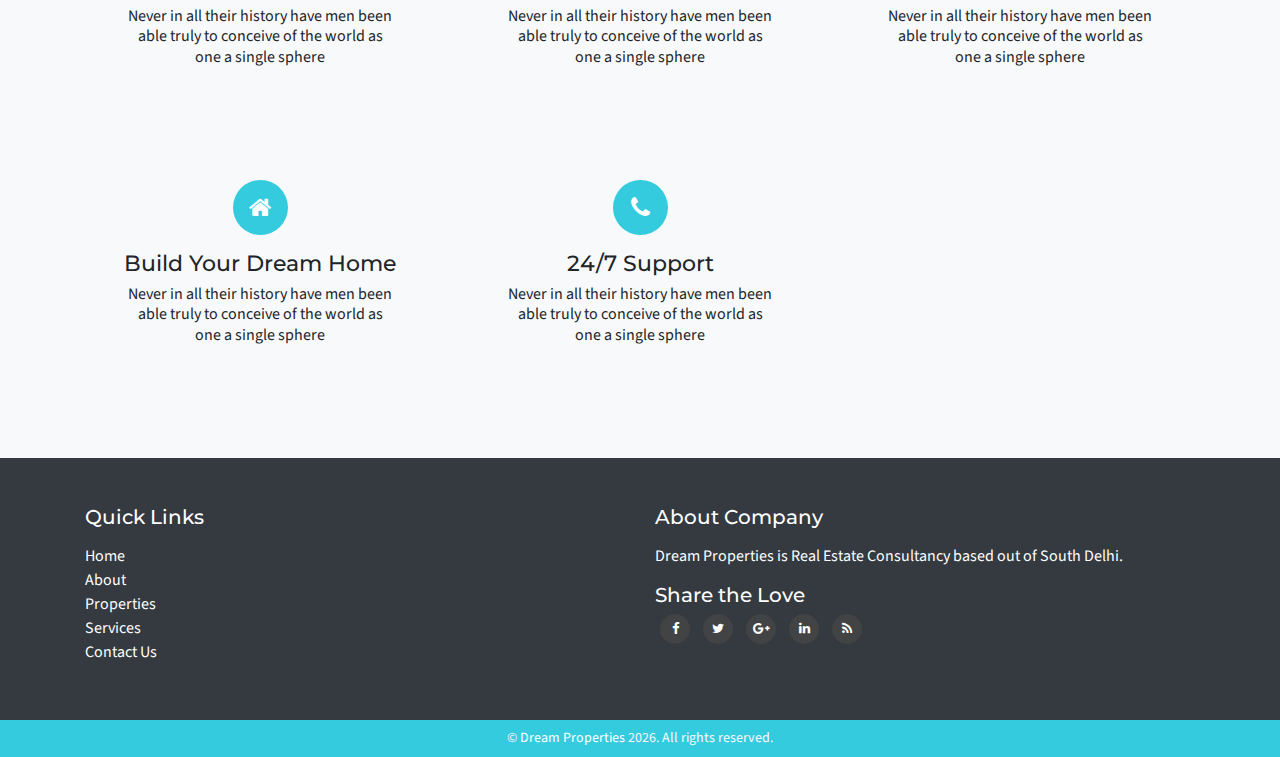
==== commit 251fb3e5: "Revised About US" ====
--- a/about.html
+++ b/about.html
@@ -31,10 +31,7 @@
 		        <a class="nav-link" href="services.html">Services</a>
 		      </li>
 		      <li class="nav-item">
-		        <a class="nav-link" href="team.html">Team</a>
-		      </li>
-		      <li class="nav-item">
-		        <a class="nav-link" href="faq.html">FAQ's</a>
+		        <a class="nav-link" href="faq.html">Blog's</a>
 		      </li>
 		      <li class="nav-item">
 		        <a class="nav-link" href="contact.html">Contact</a>
@@ -107,15 +104,8 @@
 				</div>
 				<div class="col-lg-4 col-md-6 col-sm-6">
 					<div class="service-block-overlay text-center p-lg-3">
-						<i class="fa fa-user box-circle-solid mt-3 mb-3" aria-hidden="true"></i>
-						<h3>Customer Oriented</h3>
-						<p class="px-4">Never in all their history have men been able truly to conceive of the world as one a single sphere</p>
-					</div>
-				</div>
-				<div class="col-lg-4 col-md-6 col-sm-6">
-					<div class="service-block-overlay text-center p-lg-3">
 						<i class="fa fa-home box-circle-solid mt-3 mb-3" aria-hidden="true"></i>
-						<h3>Real Estate Consultancy</h3>
+						<h3>Build Your Dream Home</h3>
 						<p class="px-4">Never in all their history have men been able truly to conceive of the world as one a single sphere</p>
 					</div>
 				</div>
@@ -132,7 +122,7 @@
 </section>
 
 <!-- team style 1 -->
-<section class="team-section py-5">
+<!-- <section class="team-section py-5">
 	<div class="container">
 		<div class="row mb-5">
 			<div class="head-box text-center mb-5 col-md-12">
@@ -180,7 +170,7 @@
 			</div>
 		</div>
 	</div>
-</section>
+</section> -->
 
 
 <!-- Footer Block 1 -->
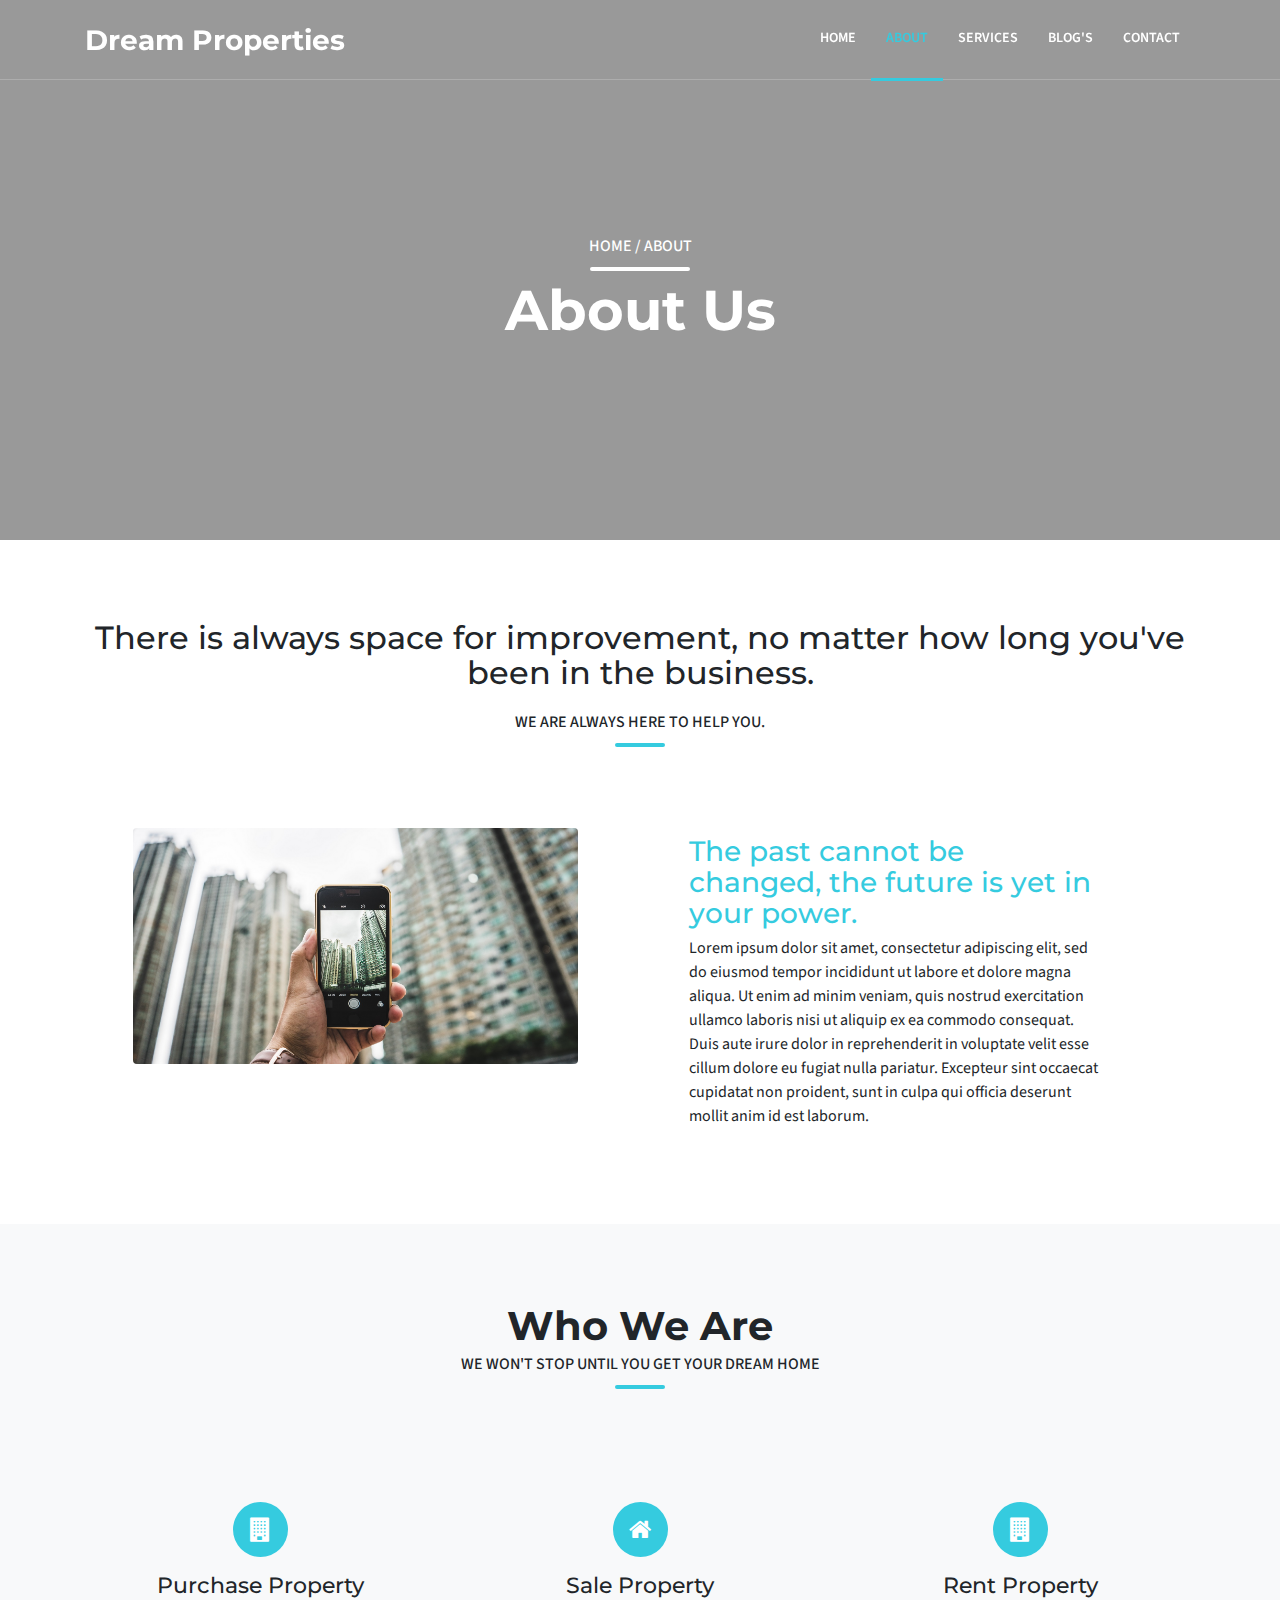
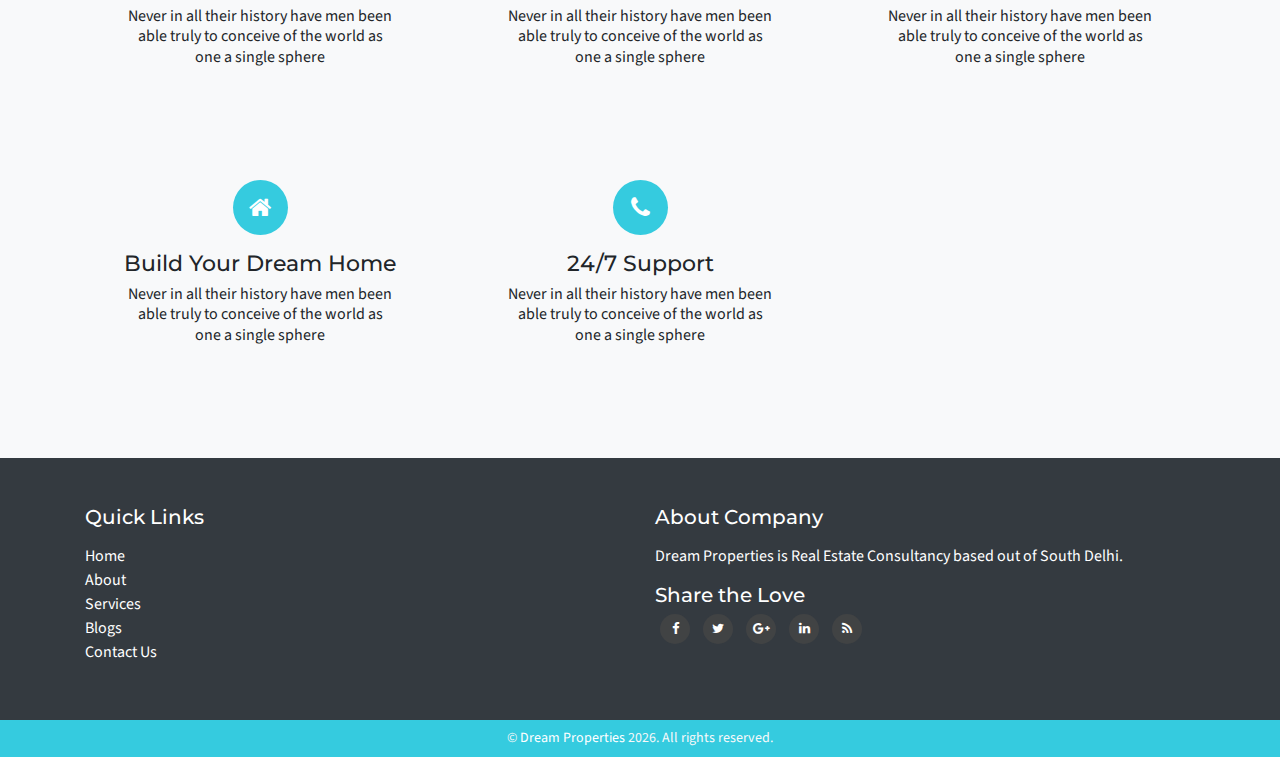
==== commit ceaabac1: "Added Quick Links" ====
--- a/about.html
+++ b/about.html
@@ -181,10 +181,10 @@
 				<div class="about-box text-white">
 					<h5 class="mb-3">Quick Links</h5>
 					<ul class="list-unstyled">
-						<li><a href="#" class="text-white">Home</a></li>
-						<li><a href="#" class="text-white">About</a></li>
-						<li><a href="#" class="text-white">Properties</a></li>
-						<li><a href="#" class="text-white">Services</a></li>
+						<li><a href="index.html" class="text-white">Home</a></li>
+						<li><a href="about.html" class="text-white">About</a></li>
+						<li><a href="services.html" class="text-white">Services</a></li>
+						<li><a href="blogs.html" class="text-white">Blogs</a></li>
 						<li><a href="contact.html" class="text-white">Contact Us</a></li>
 					</ul>
 				</div>
@@ -222,7 +222,7 @@
 	</div>
 	<div class="copy-footer bg-primary py-2 mt-4">
 		<div class="container text-center text-light">
-			&copy; <a href="#" target="_blank">Dream Properties</a> <span id="year"></span>. All rights reserved.<i class="fa"></i>
+			&copy; <a href="index.html" target="_blank">Dream Properties</a> <span id="year"></span>. All rights reserved.<i class="fa"></i>
 		</div>
 	</div>
 </section>
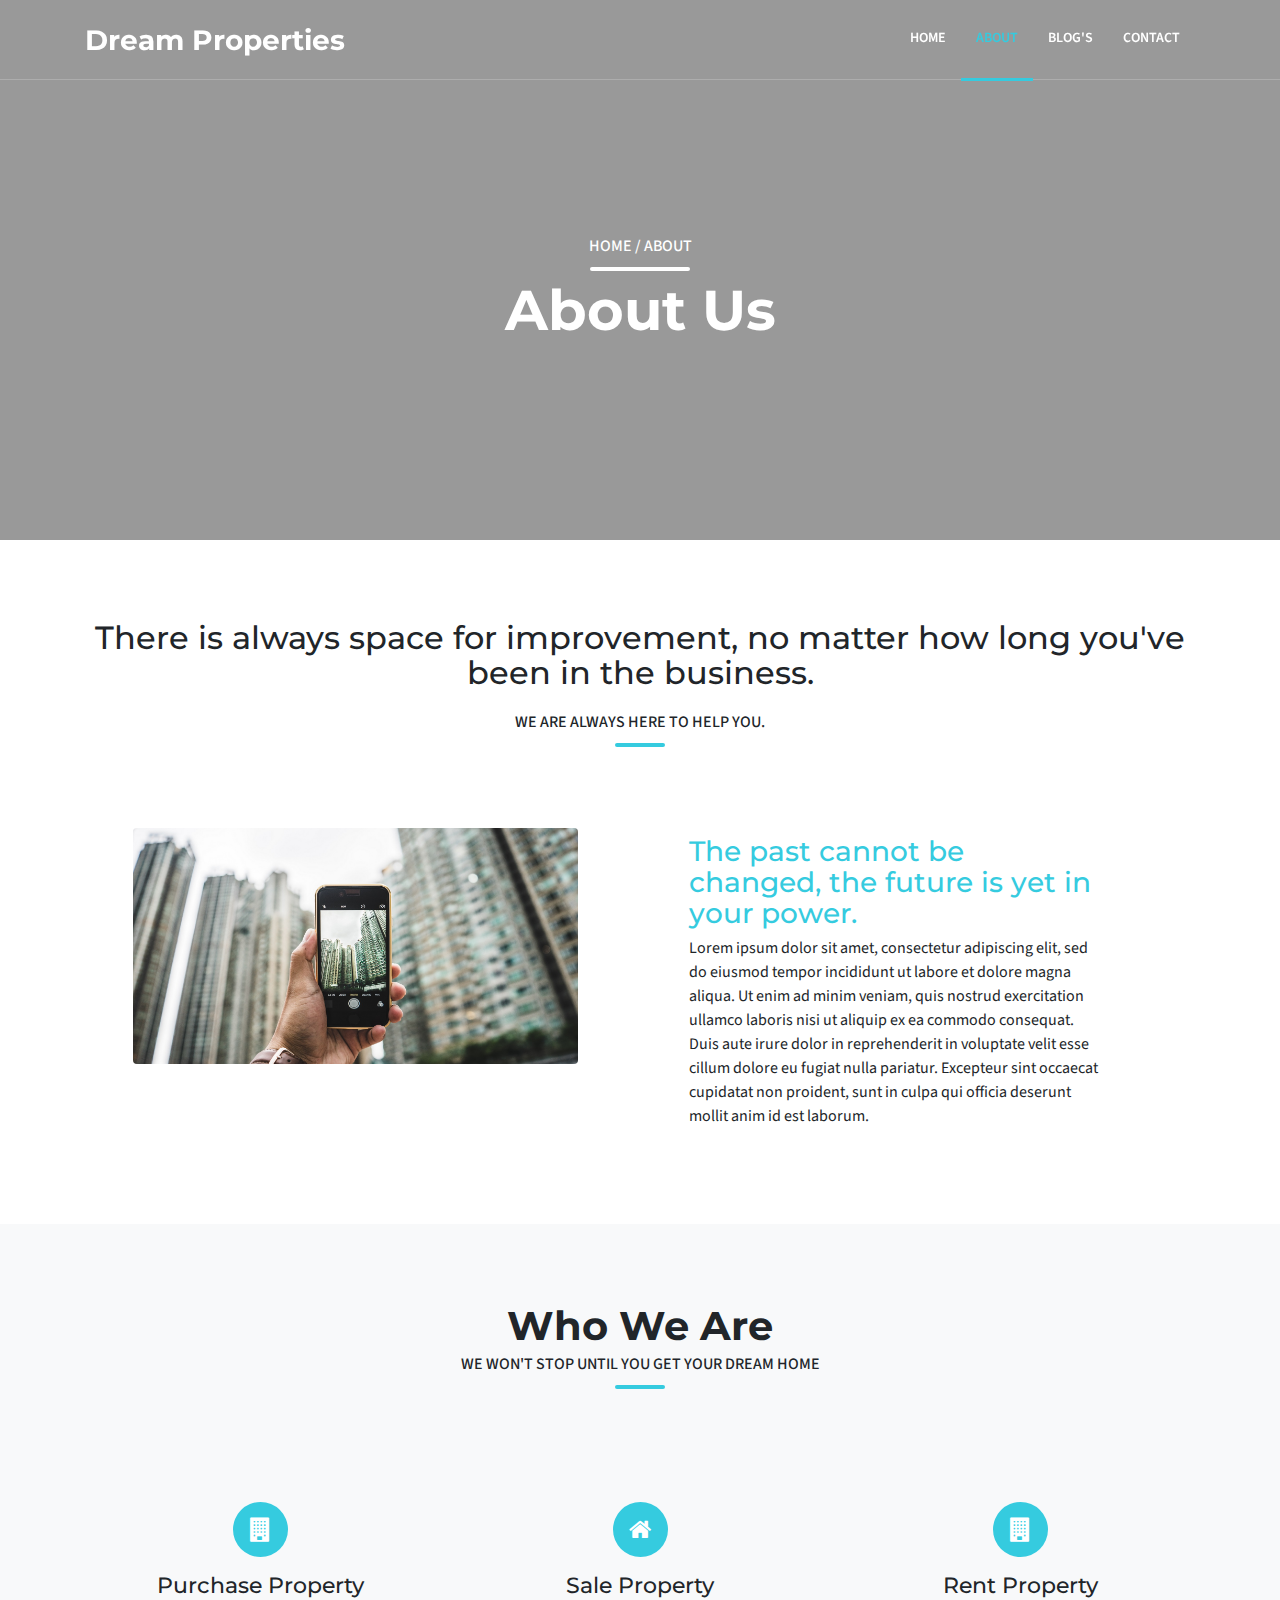
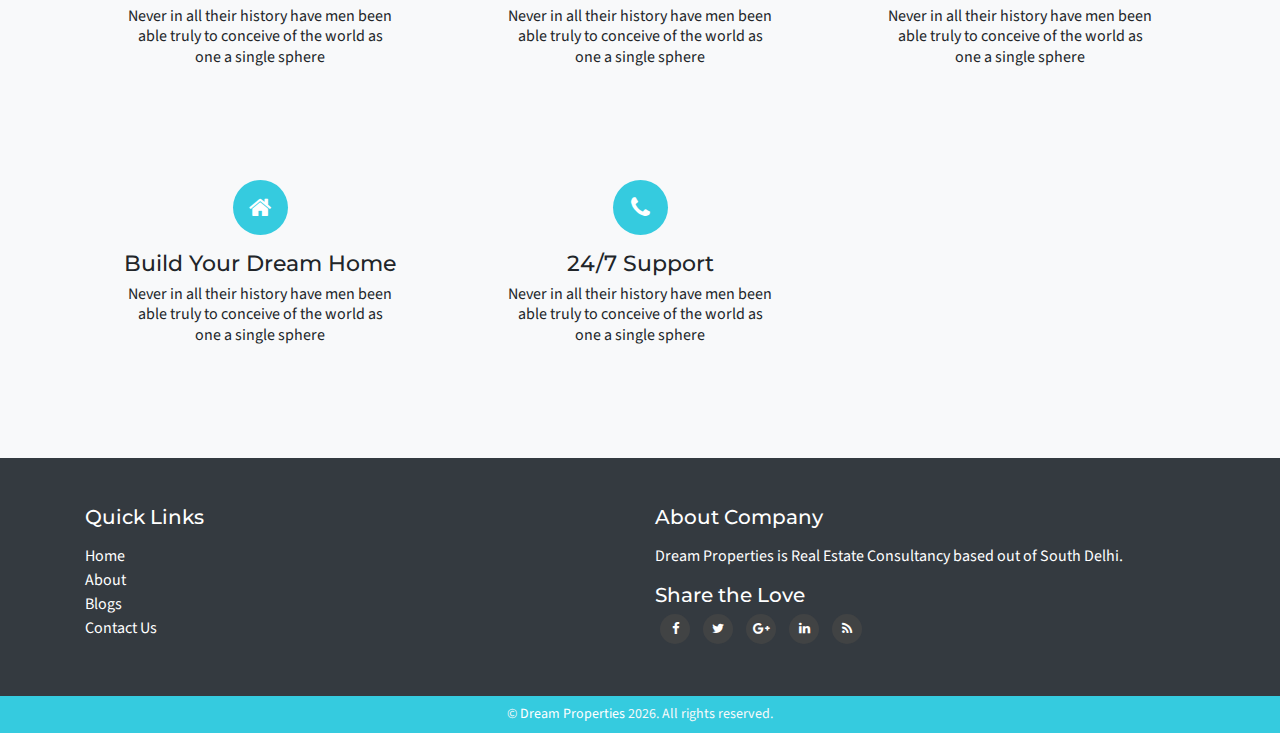
==== commit 5f9c6403: "Removed Services.html" ====
--- a/about.html
+++ b/about.html
@@ -27,9 +27,9 @@
 		      <li class="nav-item active">
 		        <a class="nav-link" href="about.html">About <span class="sr-only">(current)</span></a>
 		      </li>
-		      <li class="nav-item">
+		      <!-- <li class="nav-item">
 		        <a class="nav-link" href="services.html">Services</a>
-		      </li>
+		      </li> -->
 		      <li class="nav-item">
 		        <a class="nav-link" href="faq.html">Blog's</a>
 		      </li>
@@ -183,8 +183,8 @@
 					<ul class="list-unstyled">
 						<li><a href="index.html" class="text-white">Home</a></li>
 						<li><a href="about.html" class="text-white">About</a></li>
-						<li><a href="services.html" class="text-white">Services</a></li>
-						<li><a href="blogs.html" class="text-white">Blogs</a></li>
+						<!-- <li><a href="services.html" class="text-white">Services</a></li> -->
+						<li><a href="faq.html" class="text-white">Blogs</a></li>
 						<li><a href="contact.html" class="text-white">Contact Us</a></li>
 					</ul>
 				</div>
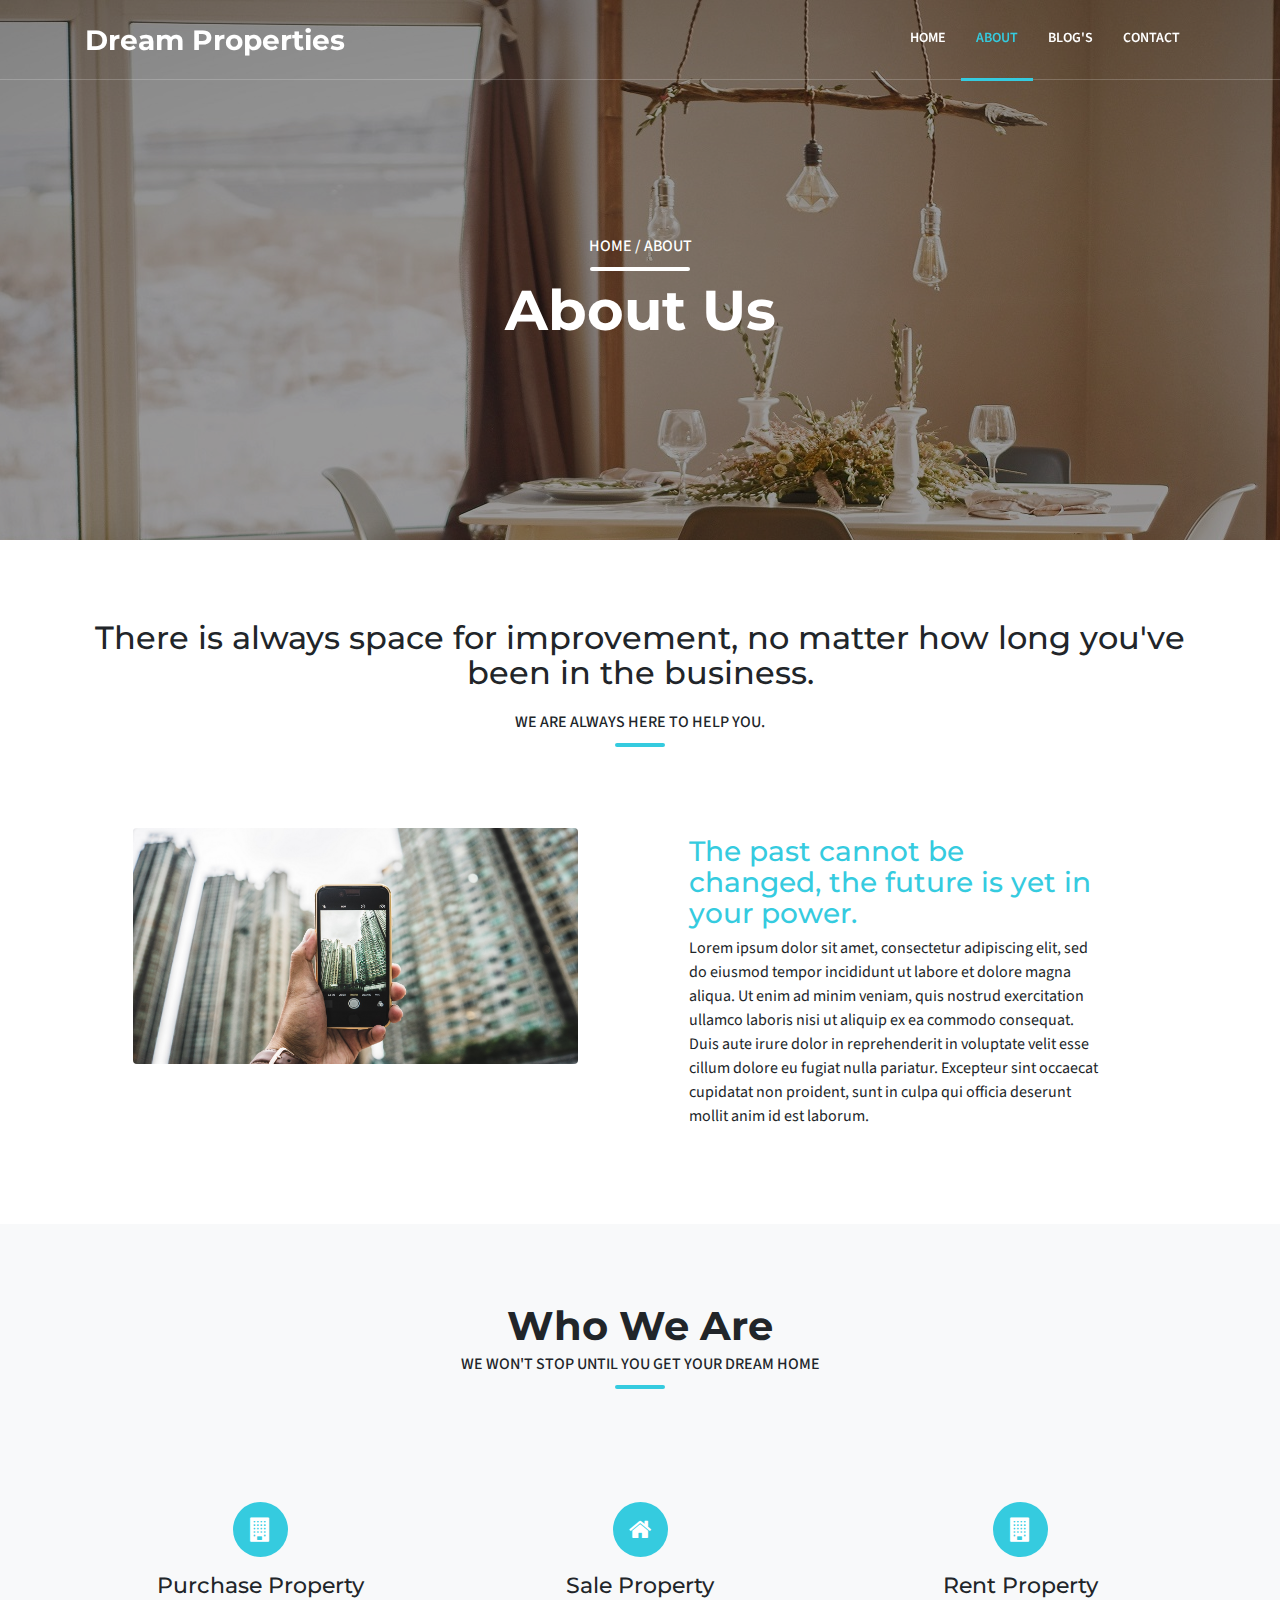
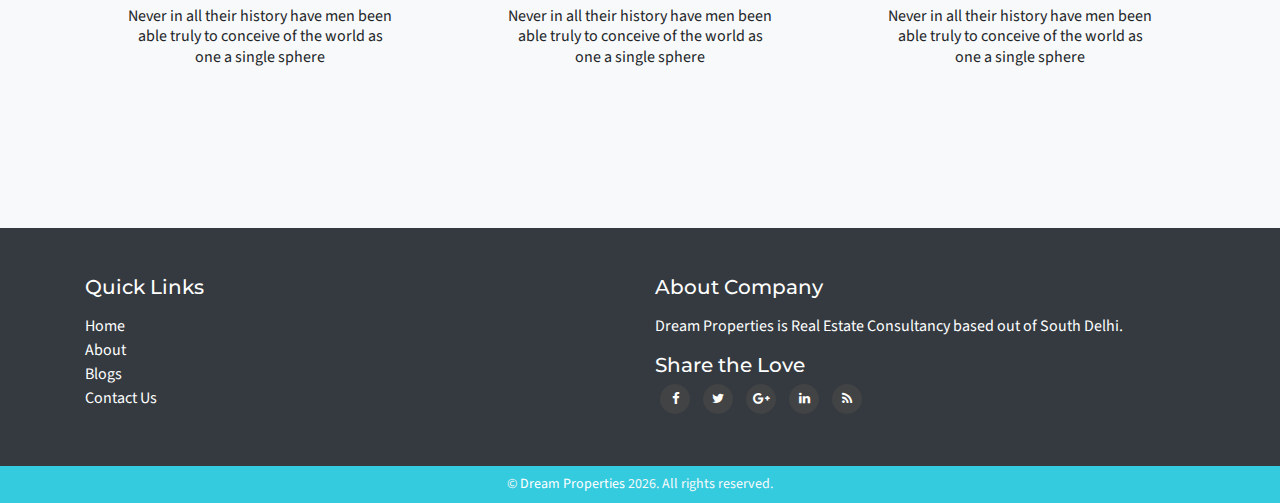
==== commit 5fda134a: "Index Page changes" ====
--- a/about.html
+++ b/about.html
@@ -102,7 +102,7 @@
 						<p class="px-4">Never in all their history have men been able truly to conceive of the world as one a single sphere</p>
 					</div>
 				</div>
-				<div class="col-lg-4 col-md-6 col-sm-6">
+				<!-- <div class="col-lg-4 col-md-6 col-sm-6">
 					<div class="service-block-overlay text-center p-lg-3">
 						<i class="fa fa-home box-circle-solid mt-3 mb-3" aria-hidden="true"></i>
 						<h3>Build Your Dream Home</h3>
@@ -115,7 +115,7 @@
 						<h3>24/7 Support</h3>
 						<p class="px-4">Never in all their history have men been able truly to conceive of the world as one a single sphere</p>
 					</div>
-				</div>
+				</div> -->
 			</div>
 		</div>
 	</div>
--- a/css/custom-style.css
+++ b/css/custom-style.css
@@ -207,7 +207,7 @@
 	height: 60%;
 }
 .intro-bg{
-	background:url("../img/intro-bg-03.jpg");
+	background:url("../img/house-interior.jpg");
 	background-repeat:no-repeat;
 	background-position: center center;
 	background-size:cover;
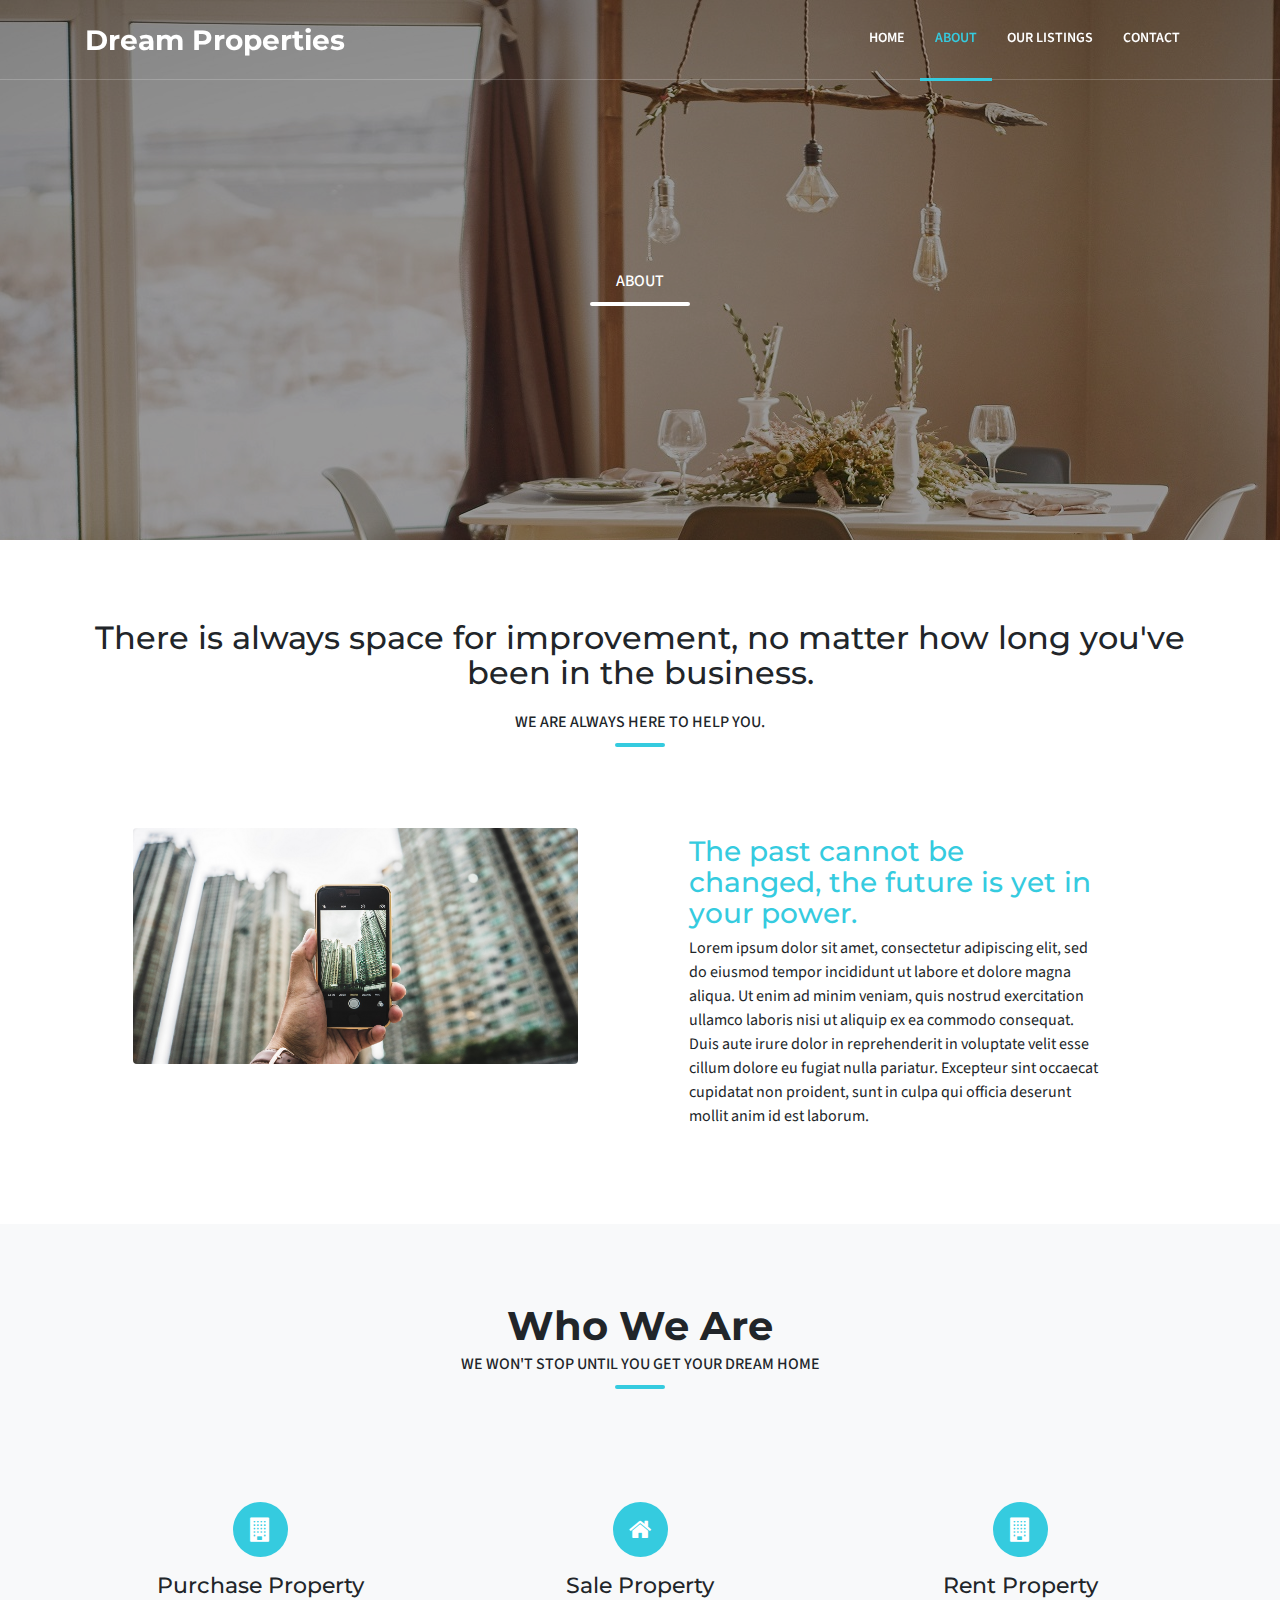
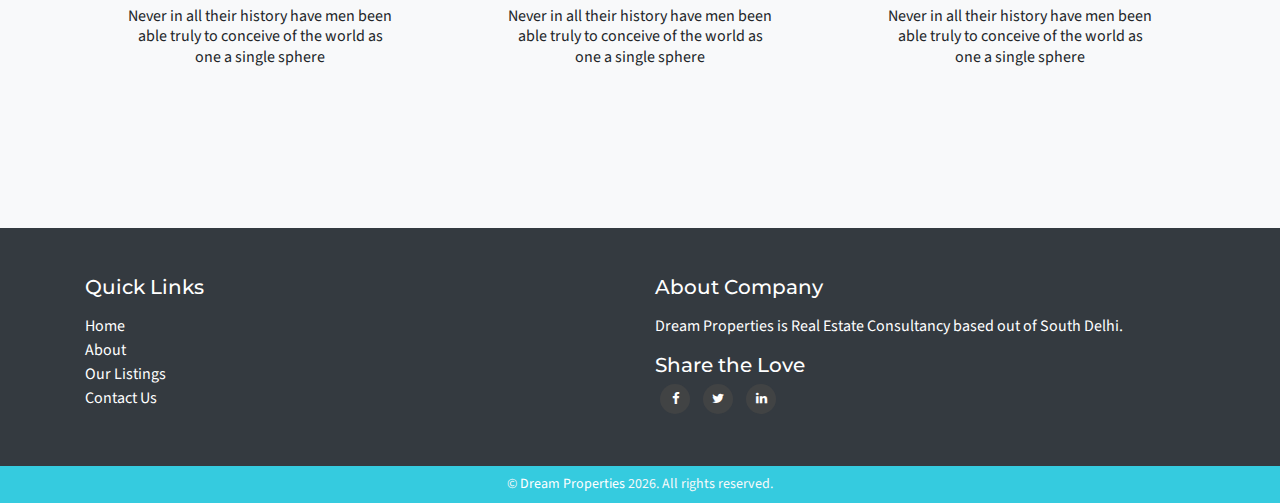
==== commit 833f2d3c: "About page changes" ====
--- a/about.html
+++ b/about.html
@@ -31,7 +31,7 @@
 		        <a class="nav-link" href="services.html">Services</a>
 		      </li> -->
 		      <li class="nav-item">
-		        <a class="nav-link" href="faq.html">Blog's</a>
+		        <a class="nav-link" href="faq.html">Our Listings</a>
 		      </li>
 		      <li class="nav-item">
 		        <a class="nav-link" href="contact.html">Contact</a>
@@ -44,8 +44,8 @@
 <section class="intro intro-small intro-bg bg-overlay-light parallax">
 	<div class="caption-container p-5">
 		<div class="intro-caption text-center mt-5">
-			<h6 class="text-white text-underline-white mb-4 mt-5">Home / About</h6>
-			<h1 class="display-4 text-white mb-2">About Us</h1>
+			<h6 class="text-white text-underline-white mb-4 mt-5">About</h6>
+			<!-- <h1 class="display-4 text-white mb-2">About Us</h1> -->
 		</div>
 	</div>
 </section>
@@ -184,7 +184,7 @@
 						<li><a href="index.html" class="text-white">Home</a></li>
 						<li><a href="about.html" class="text-white">About</a></li>
 						<!-- <li><a href="services.html" class="text-white">Services</a></li> -->
-						<li><a href="faq.html" class="text-white">Blogs</a></li>
+						<li><a href="faq.html" class="text-white">Our Listings</a></li>
 						<li><a href="contact.html" class="text-white">Contact Us</a></li>
 					</ul>
 				</div>
@@ -211,9 +211,7 @@
 						<ul class="social-box social-circle">
 		                    <li><a href="#" class="fa-box" title="Facebook"><i class="fa fa-facebook"></i></a></li>
 		                    <li><a href="#" class="tw-box" title="Twitter"><i class="fa fa-twitter"></i></a></li>
-		                    <li><a href="#" class="go-box" title="Google +"><i class="fa fa-google-plus"></i></a></li>
 		                    <li><a href="#" class="ld-box" title="Linkedin"><i class="fa fa-linkedin"></i></a></li>
-		                    <li><a href="#" class="rss-box" title="Rss"><i class="fa fa-rss"></i></a></li>
 		                </ul>
 					</div>
 				</div>
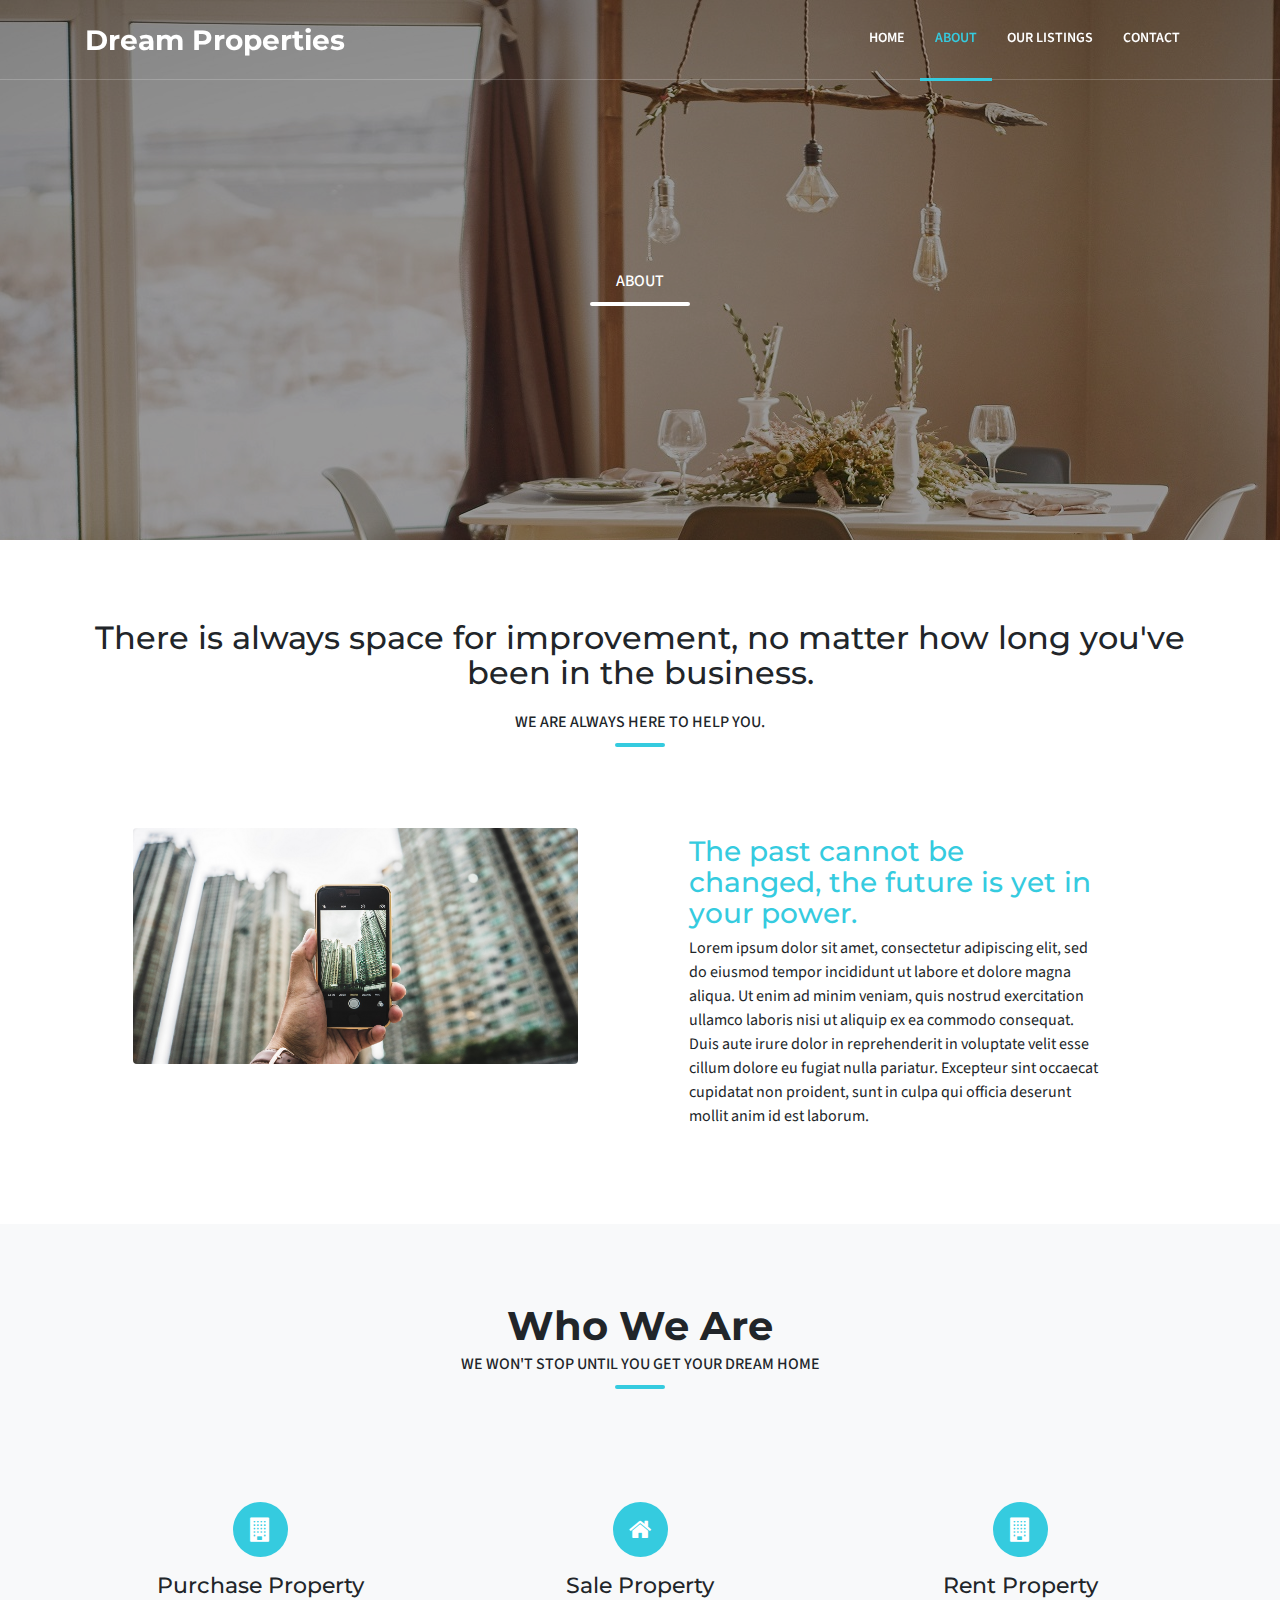
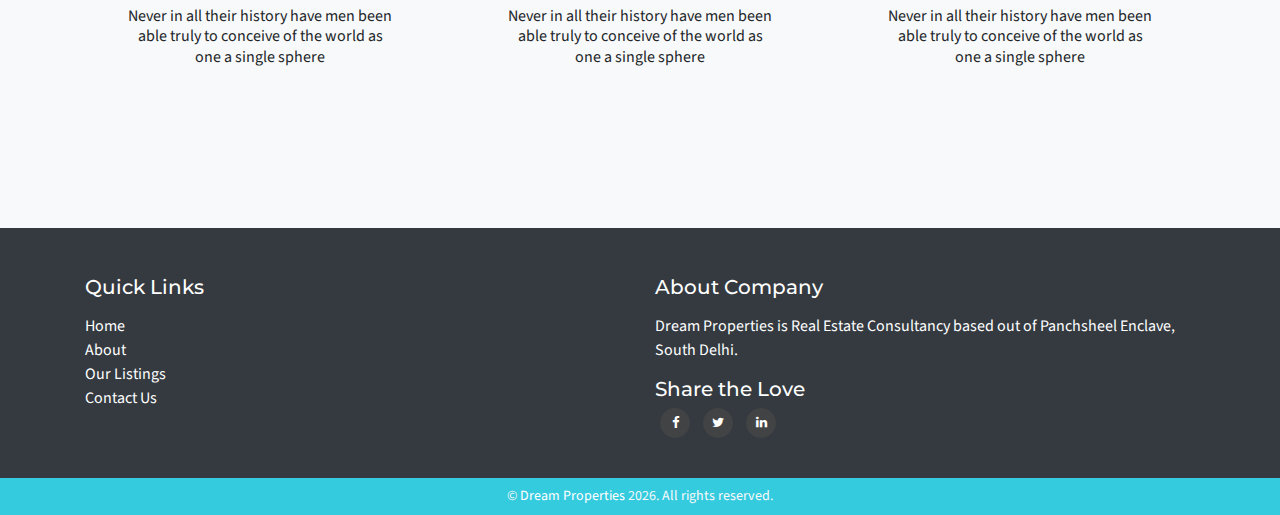
==== commit 58d3b03f: "Contact Page Changes" ====
--- a/about.html
+++ b/about.html
@@ -194,7 +194,7 @@
 					<div class="col-md-12">
 						<div class="about-box text-white">
 							<h5 class="mb-3">About Company</h5>
-							<p>Dream Properties is Real Estate Consultancy based out of South Delhi.</p>
+							<p>Dream Properties is Real Estate Consultancy based out of Panchsheel Enclave, South Delhi.</p>
 						</div>
 					</div>
 					<!-- <div class="col-md-6">
